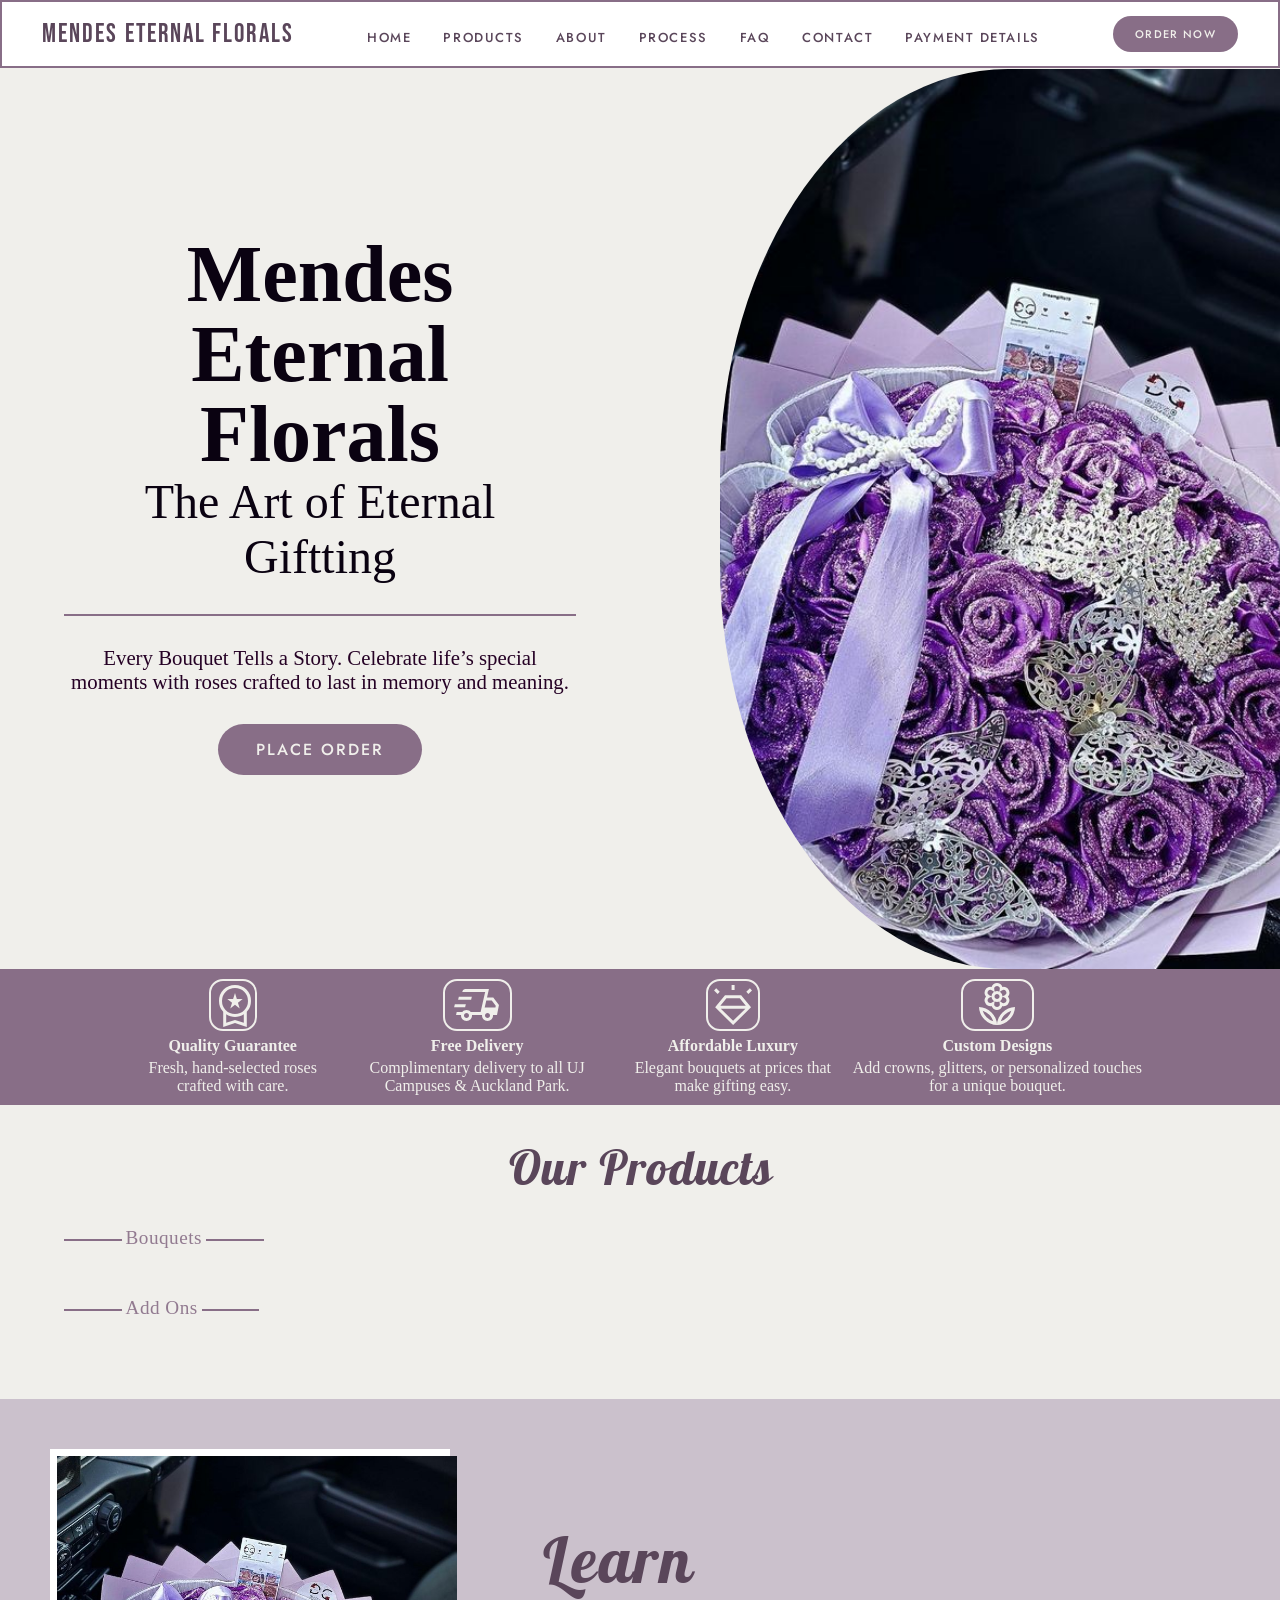
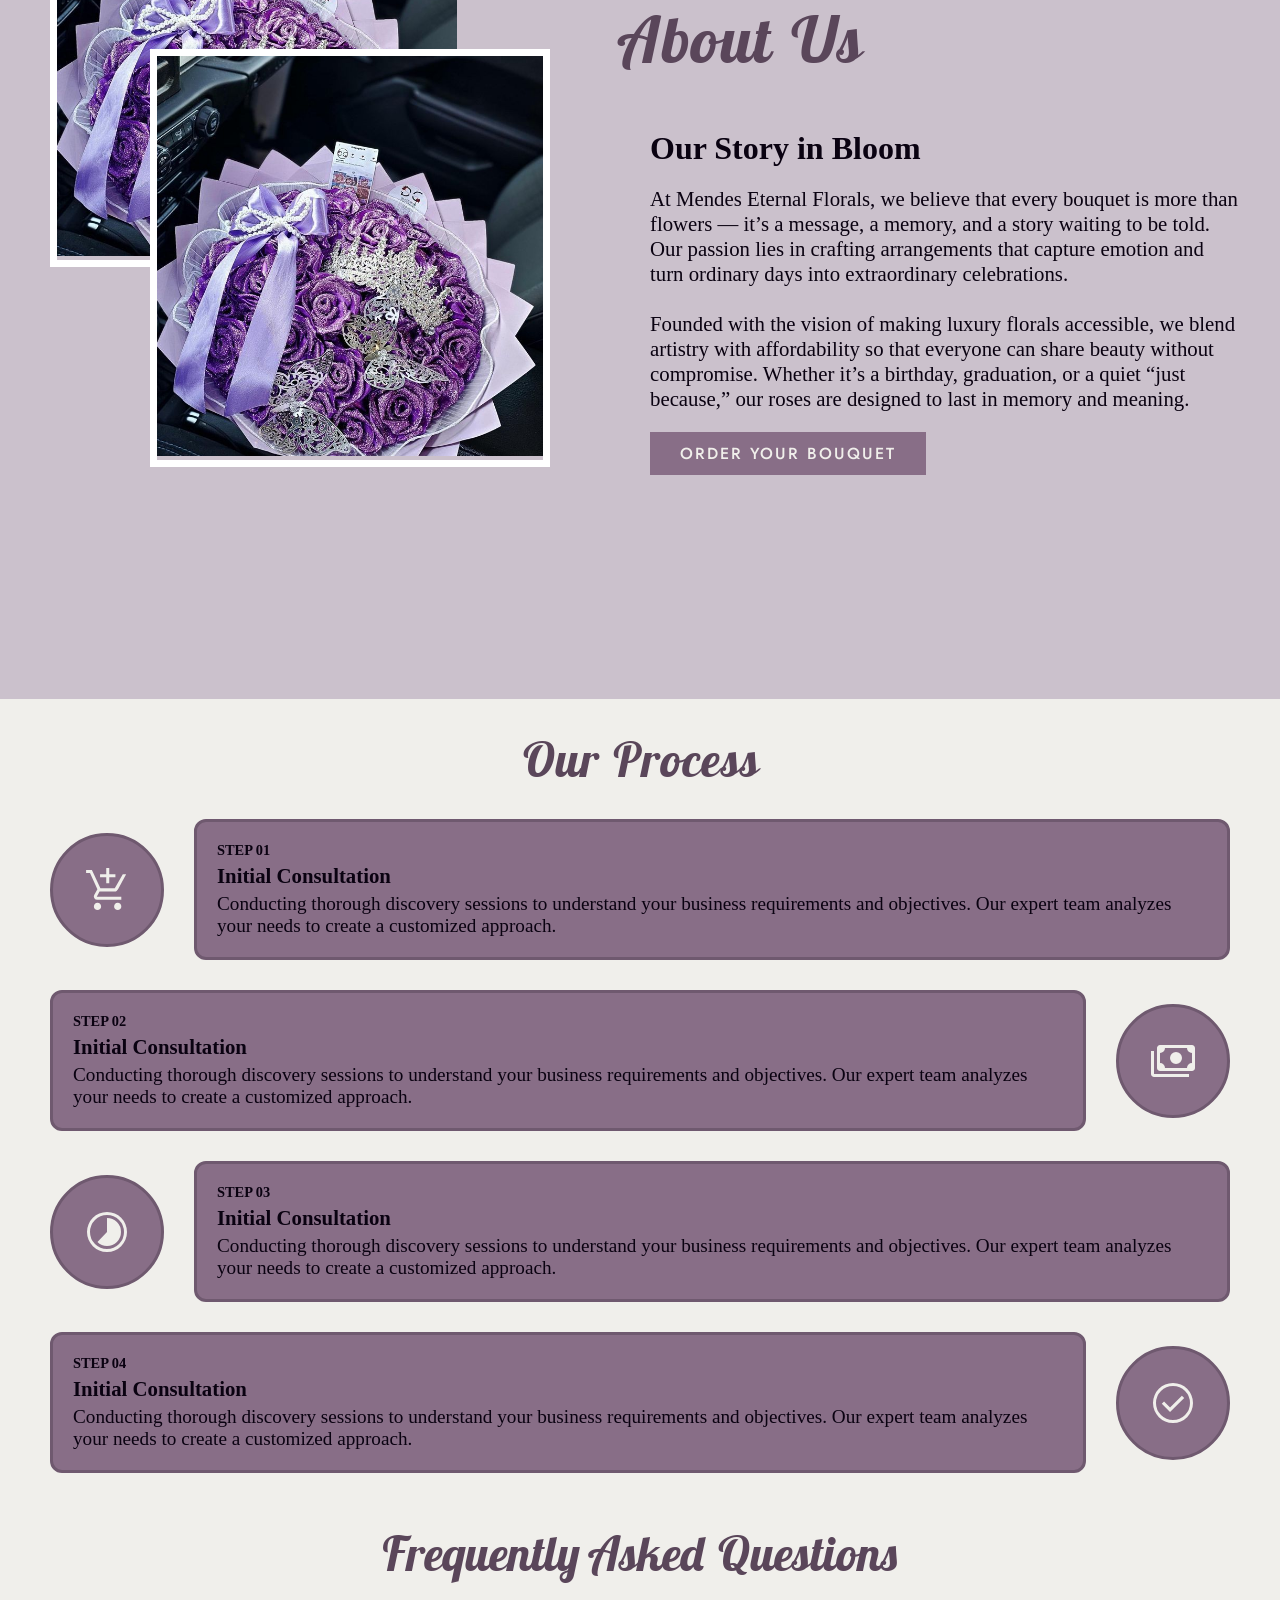
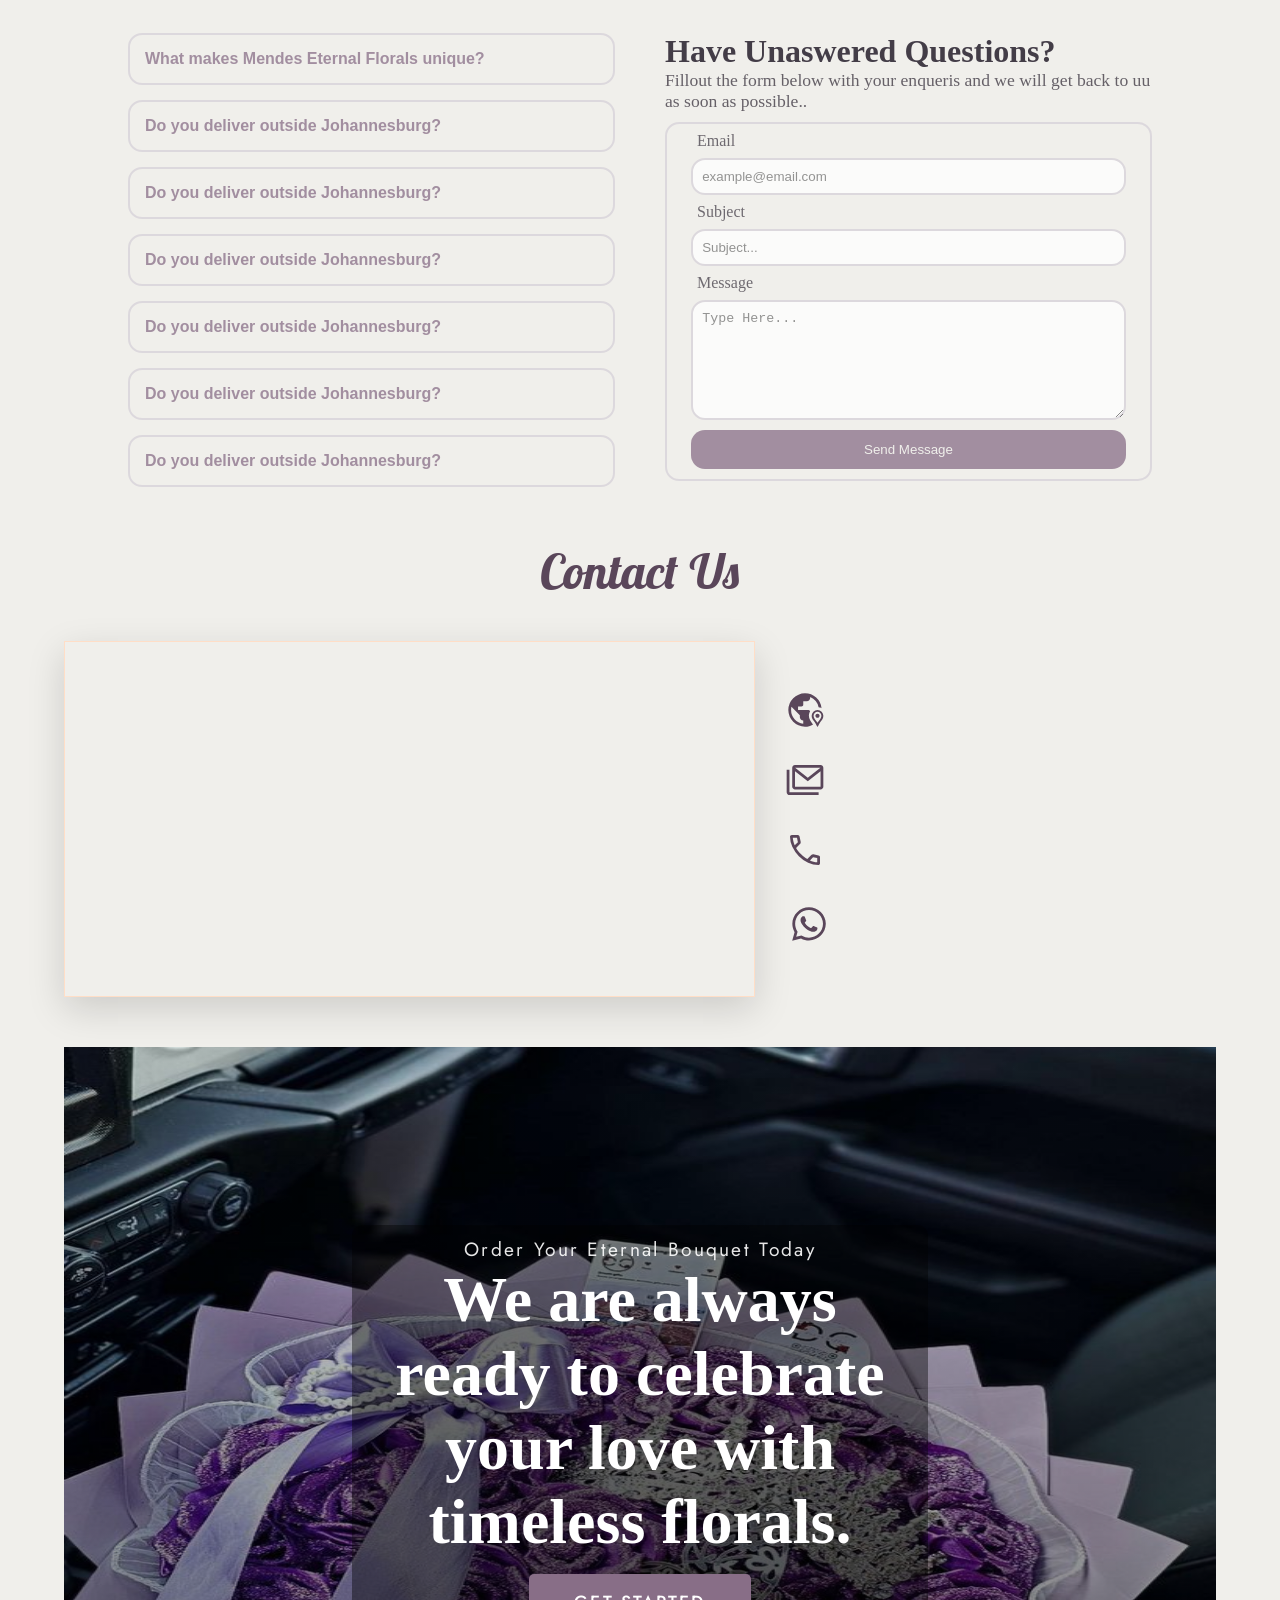
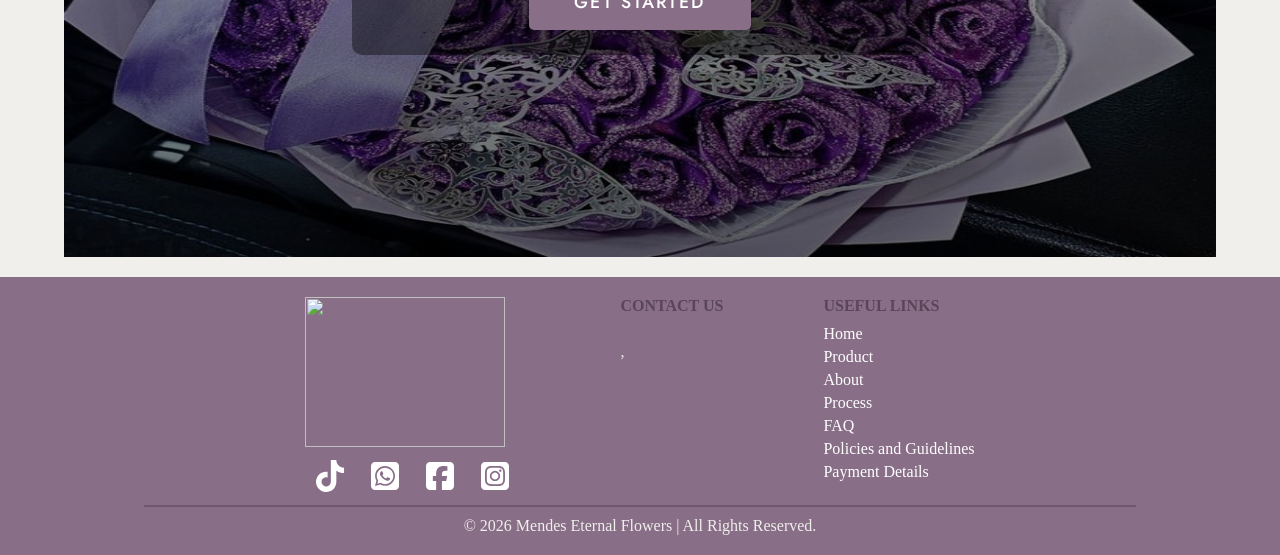
==== index.html @ 78c0d1a7 "init" ====
<!doctype html>
<html lang="en">
  <head>
    <meta charset="UTF-8" />
    <meta name="viewport" content="width=device-width, initial-scale=1.0" />
    <link rel="stylesheet" href="css/style.css" />
    <link
      rel="stylesheet"
      href="https://fonts.googleapis.com/css2?family=Material+Symbols+Outlined:opsz,wght,FILL,GRAD@24,400,0,0"
    />
    <link rel="preconnect" href="https://fonts.googleapis.com" />
    <link rel="preconnect" href="https://fonts.gstatic.com" crossorigin />
    <link
      href="https://fonts.googleapis.com/css2?family=Lobster+Two:ital,wght@0,400;0,700;1,400;1,700&display=swap"
      rel="stylesheet"
    />
    <link
      href="https://fonts.googleapis.com/css2?family=Bebas+Neue&family=Jost:wght@400;500&display=swap"
      rel="stylesheet"
    />

    <title>Mendes Eternal Florals</title>
  </head>
  <body>
    <!---------------------------- NAV section ----------------------------------->
    <nav>
      <a href="#" class="logo">Mendes Eternal Florals</a>

      <button class="hamburger" aria-label="Toggle menu">
        <span></span><span></span><span></span>
      </button>

      <ul class="nav-links">
        <li><a href="#">Home</a></li>
        <li><a href="#products">Products</a></li>
        <li><a href="#about">About</a></li>
        <li><a href="#process">Process</a></li>
        <li><a href="#faq">FAQ</a></li>
        <li><a href="#contact">Contact</a></li>
        <li><a href="#" class="payment-link">Payment Details</a></li>
      </ul>
      <a href="order.html" target="_blank" class="cta-btn">Order Now</a>
    </nav>

    <!---------------------------- HOME section ----------------------------------->
    <section class="home hidden" id="home">
      <div class="home-container">
        <div class="home-content hidden fade-left">
          <h1>
            Mendes
            <br />
            Eternal Florals
          </h1>
          <h2 class="hidden">The Art of Eternal Giftting</h2>
          <p>
            Every Bouquet Tells a Story. Celebrate life’s special moments with
            roses crafted to last in memory and meaning.
          </p>
          <button onclick="goToPage()">Place Order</button>
        </div>

        <div class="home-image fade-right">
          <img src="images/home.jpg" alt="" />
        </div>
      </div>
    </section>

    <!---------------------------- FEATURES section ----------------------------------->
    <section class="features" id="features">
      <div class="features-container">
        <div class="features-cards hidden zoom-in">
          <div class="features-card">
            <div class="features-card-icon">
              <svg
                xmlns="http://www.w3.org/2000/svg"
                viewBox="0 -960 960 960"
                fill="#f0efeb"
              >
                <path
                  d="m385-412 36-115-95-74h116l38-119 37 119h117l-95 74 35 115-94-71-95 71ZM244-40v-304q-45-47-64.5-103T160-560q0-136 92-228t228-92q136 0 228 92t92 228q0 57-19.5 113T716-344v304l-236-79-236 79Zm420.5-335.5Q740-451 740-560t-75.5-184.5Q589-820 480-820t-184.5 75.5Q220-669 220-560t75.5 184.5Q371-300 480-300t184.5-75.5ZM304-124l176-55 176 55v-171q-40 29-86 42t-90 13q-44 0-90-13t-86-42v171Zm176-86Z"
                />
              </svg>
            </div>
            <div class="features-card-content">
              <div class="title">Quality Guarantee</div>
              <p>Fresh, hand-selected roses crafted with care.</p>
            </div>
          </div>

          <div class="features-card">
            <div class="features-card-icon">
              <svg
                xmlns="http://www.w3.org/2000/svg"
                viewBox="0 -960 960 960"
                fill="#f0efeb"
              >
                <path
                  d="M188-196q-32-36-27-85H61l13-60h112q15-18 36.5-28.5T270-380q26 0 47.5 10.5T354-341h198l92-399H186l3-13q5-21 21-34t37-13h472l-39 170h125l114 152-39 197h-80q5 49-27.5 85T690-160q-50 0-82-36t-27-85H380q5 49-27.5 85T270-160q-50 0-82-36Zm446-234h215l6-33-80-107H666l-32 140Zm1-273 9-37-92 399 8-36 34-146 41-180ZM22-437l15-60h220l-15 60H22Zm80-146 15-60h260l-15 60H102Zm168 363q21 0 35.5-15t14.5-35q0-21-14.5-35.5T270-320q-20 0-35 14.5T220-270q0 20 15 35t35 15Zm420 0q21 0 35.5-15t14.5-35q0-21-14.5-35.5T690-320q-20 0-35 14.5T640-270q0 20 15 35t35 15Z"
                />
              </svg>
            </div>
            <div class="features-card-content">
              <div class="title">Free Delivery</div>
              <p>Complimentary delivery to all UJ Campuses & Auckland Park.</p>
            </div>
          </div>

          <div class="features-card">
            <div class="features-card-icon">
              <svg
                viewBox="0 -960 960 960"
                fill="#f0efeb"
                xmlns="http://www.w3.org/2000/svg"
                fill="#f0efeb"
              >
                <path
                  d="M482-80 123-433l197-240h323l198 240L482-80ZM173-701l-72-70 43-44 71 72-42 42Zm279-78v-101h60v101h-60Zm336 78-42-42 72-72 42 44-72 70ZM482-164l246-242H236l246 242ZM349-613 228-466h508L615-613H349Z"
                />
              </svg>
            </div>
            <div class="features-card-content">
              <div class="title">Affordable Luxury</div>
              <p>Elegant bouquets at prices that make gifting easy.</p>
            </div>
          </div>

          <div class="features-card">
            <div class="features-card-icon">
              <svg
                xmlns="http://www.w3.org/2000/svg"
                viewBox="0 -960 960 960"
                fill="#f0efeb"
              >
                <path
                  d="M480.5-600q20.5 0 35-15t14.5-35.5q0-20.5-14.37-35Q501.25-700 480-700q-20 0-35 14.37-15 14.38-15 35.63 0 20 15 35t35.5 15Zm-66.16 198.5Q385-423 371-458q-6 0-12.5.5t-12.5.5q-47.87 0-81.94-34.06Q230-525.13 230-573q0-20 8-39.5t23-37.5q-14-18-22-37.5t-8-39.06Q231-775 264.58-809T346-843q6 0 12.5.5t12.5.5q14-35 43.34-56.5Q443.68-920 480-920q36.32 0 65.66 21.5Q575-877 589-842q6 0 12.5-.5t12.5-.5q47.84 0 81.42 34.06Q729-774.87 729-727q0 20-7.5 39.5T699-650q14 18 22 37.5t8 39.06Q729-525 695.42-491T614-457q-6 0-12.5-.5T589-458q-14 35-43.34 56.5Q516.32-380 480-380q-36.32 0-65.66-21.5ZM480-80q0-70 30-135t80-115q50-50 115-80t135-30q0 70-30 135t-80 115q-50 50-115 80T480-80Zm75-75q80-26 133-79t79-133q-80 26-133 79.5T555-155Zm-75 75q0-70-30-135t-80-115q-50-50-115-80t-135-30q0 70 30 135t80 115q50 50 115 80t135 30Zm-75-75q-80-26-133-79t-79-133q80 26 133 79.5T405-155Zm150 0Zm-150 0Zm209.2-362q22.8 0 39.3-16.42 16.5-16.43 16.5-39.55 0-17.03-9-29.53T637-623l-47-23q-2 14-6 26.5t-10.04 23.62q-6.04 11.12-14.5 21T540-557l42.38 29.81Q589-522 596.8-519.5t17.4 2.5ZM590-654l47-23q15-8 23.5-21.24 8.5-13.24 8.5-28.89 0-22.87-15.89-39.37Q637.22-783 614-783q-9 0-16.67 2.5-7.66 2.5-15.33 7.5l-44 30q11 8 20 17.6 9 9.6 15 20.4 7 11 11 23.5t6 27.5Zm-159-94q14-6 26.5-9t22.5-3q10 0 22.5 3t26.5 9l7-62q2-21-16-35.5T480.5-860q-21.5 0-40 14.77Q422-830.45 424-810l7 62Zm49.5 308q21.5 0 39.5-14.5t16-35.5l-7-62q-14 6-26.5 9t-22.5 3q-10 0-22.5-3t-26.5-9l-7 62q-2 20.45 16.5 35.23Q459-440 480.5-440ZM370-654q2-15 6-27.5t10.04-23.35q6.04-10.86 14.5-20.5Q409-735 420-743l-42.38-29.81Q371-778 363.2-780.5t-17.4-2.5q-22.8 0-39.3 16.47-16.5 16.48-16.5 39.67 0 15.86 9 28.86t24 21l47 23Zm-24 136q9 0 16.5-2.5T378-528l44-29q-11-8-20-17.65-9-9.64-15-20.5-6-10.85-10.4-23.98-4.4-13.12-6.6-26.87l-47 23q-15 8-23.5 21.24-8.5 13.24-8.5 28.89Q292-550 307.34-534q15.34 16 38.66 16Zm228-78Zm-1-109Zm-93-55Zm0 220Zm-94-165Zm1 110Z"
                />
              </svg>
            </div>
            <div class="features-card-content">
              <div class="title">Custom Designs</div>

              <p>
                Add crowns, glitters, or personalized touches for a unique
                bouquet.
              </p>
            </div>
          </div>
        </div>
      </div>
    </section>

    <!---------------------------- PRODUCTS section ----------------------------------->
    <section class="products" id="products">
      <h2 class="lobster-two-bold-italic hidden">Our Products</h2>

      <!-- boutiques-->
      <div class="row-title hidden fade-left">
        <hr />
        <h2>Bouquets</h2>
        <hr />
      </div>
      <div id="productsContainer" class="container"></div>

      <!-- addons-->
      <div class="row-title hidden fade-right">
        <hr />
        <h2>Add Ons</h2>
        <hr />
      </div>
      <div id="addonsContainer" class="container"></div>
    </section>

    <!---------------------------- ABOUT section ----------------------------------->
    <section class="about" id="about">
      <div class="about-container">
        <h2 class="lobster-two-bold-italic">
          Learn
          <br />
          <span>About Us</span>
        </h2>
        <div class="about-images-container">
          <div class="about-image1 hidden fade-left">
            <img src="images/home.jpg" alt="" />
          </div>
          <div class="about-image2 hidden fade-right">
            <img src="images/home.jpg" alt="" />
          </div>
        </div>
        <div class="about-content-container hidden">
          <h3>Our Story in Bloom</h3>
          <p>
            At Mendes Eternal Florals, we believe that every bouquet is more
            than flowers — it’s a message, a memory, and a story waiting to be
            told. Our passion lies in crafting arrangements that capture emotion
            and turn ordinary days into extraordinary celebrations.
            <br />
            <br />
            Founded with the vision of making luxury florals accessible, we
            blend artistry with affordability so that everyone can share beauty
            without compromise. Whether it’s a birthday, graduation, or a quiet
            “just because,” our roses are designed to last in memory and
            meaning.
          </p>
          <button onclick="goToPage()">Order Your Bouquet</button>
        </div>
      </div>
    </section>

    <!---------------------------- PROCESS section ----------------------------------->
    <section class="process" id="process">
      <div class="process-container">
        <h2 class="lobster-two-bold-italic">Our Process</h2>
        <div class="process-cards">
          <div class="process-card odd hidden slide-left">
            <div class="process-icon">
              <svg
                xmlns="http://www.w3.org/2000/svg"
                height="48px"
                viewBox="0 -960 960 960"
                width="48px"
                fill="#F0EFEB"
              >
                <path
                  d="M465-613v-123H341v-60h124v-123h60v123h123v60H525v123h-60ZM239-101.21q-21-21.21-21-51T239.21-203q21.21-21 51-21T341-202.79q21 21.21 21 51T340.79-101q-21.21 21-51 21T239-101.21Zm404 0q-21-21.21-21-51T643.21-203q21.21-21 51-21T745-202.79q21 21.21 21 51T744.79-101q-21.21 21-51 21T643-101.21ZM62-820v-60h116l170 364h287.71L796-796h67L701-493q-11 19-28.56 30.5T634-451H331l-56 104h491v60H284q-37.66 0-57.33-30T224-378l64-118-148-324H62Z"
                />
              </svg>
            </div>
            <div class="process-content">
              <h3>STEP 01</h3>
              <h4>Initial Consultation</h4>
              <p>
                Conducting thorough discovery sessions to understand your
                business requirements and objectives. Our expert team analyzes
                your needs to create a customized approach.
              </p>
            </div>
          </div>

          <div class="process-card even hidden slide-right">
            <div class="process-icon">
              <svg
                xmlns="http://www.w3.org/2000/svg"
                height="48px"
                viewBox="0 -960 960 960"
                width="48px"
                fill="#F0EFEB"
              >
                <path
                  d="M540-420q-50 0-85-35t-35-85q0-50 35-85t85-35q50 0 85 35t35 85q0 50-35 85t-85 35ZM220-280q-24.75 0-42.37-17.63Q160-315.25 160-340v-400q0-24.75 17.63-42.38Q195.25-800 220-800h640q24.75 0 42.38 17.62Q920-764.75 920-740v400q0 24.75-17.62 42.37Q884.75-280 860-280H220Zm100-60h440q0-42 29-71t71-29v-200q-42 0-71-29t-29-71H320q0 42-29 71t-71 29v200q42 0 71 29t29 71Zm480 180H100q-24.75 0-42.37-17.63Q40-195.25 40-220v-460h60v460h700v60ZM220-340v-400 400Z"
                />
              </svg>
            </div>
            <div class="process-content">
              <h3>STEP 02</h3>
              <h4>Initial Consultation</h4>
              <p>
                Conducting thorough discovery sessions to understand your
                business requirements and objectives. Our expert team analyzes
                your needs to create a customized approach.
              </p>
            </div>
          </div>

          <div class="process-card odd hidden slide-left">
            <div class="process-icon">
              <svg
                xmlns="http://www.w3.org/2000/svg"
                height="48px"
                viewBox="0 -960 960 960"
                width="48px"
                fill="#F0EFEB"
              >
                <path
                  d="M480-200q117 0 198.5-81.5T760-480q0-117-81.5-198.5T480-760v280L289-280q37 39 87 59.5T480-200Zm0 120q-82 0-155-31.5t-127.5-86Q143-252 111.5-325T80-480q0-83 31.5-156t86-127Q252-817 325-848.5T480-880q83 0 156 31.5T763-763q54 54 85.5 127T880-480q0 82-31.5 155T763-197.5q-54 54.5-127 86T480-80Zm0-60q142 0 241-99.5T820-480q0-142-99-241t-241-99q-141 0-240.5 99T140-480q0 141 99.5 240.5T480-140Zm0-340Z"
                />
              </svg>
            </div>
            <div class="process-content">
              <h3>STEP 03</h3>
              <h4>Initial Consultation</h4>
              <p>
                Conducting thorough discovery sessions to understand your
                business requirements and objectives. Our expert team analyzes
                your needs to create a customized approach.
              </p>
            </div>
          </div>

          <div class="process-card even hidden slide-right">
            <div class="process-icon">
              <svg
                xmlns="http://www.w3.org/2000/svg"
                height="48px"
                viewBox="0 -960 960 960"
                width="48px"
                fill="#F0EFEB"
              >
                <path
                  d="m421-298 283-283-46-45-237 237-120-120-45 45 165 166Zm59 218q-82 0-155-31.5t-127.5-86Q143-252 111.5-325T80-480q0-83 31.5-156t86-127Q252-817 325-848.5T480-880q83 0 156 31.5T763-763q54 54 85.5 127T880-480q0 82-31.5 155T763-197.5q-54 54.5-127 86T480-80Zm0-60q142 0 241-99.5T820-480q0-142-99-241t-241-99q-141 0-240.5 99T140-480q0 141 99.5 240.5T480-140Zm0-340Z"
                />
              </svg>
            </div>
            <div class="process-content">
              <h3>STEP 04</h3>
              <h4>Initial Consultation</h4>
              <p>
                Conducting thorough discovery sessions to understand your
                business requirements and objectives. Our expert team analyzes
                your needs to create a customized approach.
              </p>
            </div>
          </div>
        </div>
      </div>
    </section>

    <!---------------------------- FAQ section ----------------------------------->
    <section class="faq" id="faq">
      <h2 class="lobster-two-bold-italic hidden">Frequently Asked Questions</h2>
      <div class="faq-container">
        <div class="faq-content">
          <div class="faq-item hidden slide-left">
            <button class="faq-question">
              What makes Mendes Eternal Florals unique?
            </button>
            <div class="faq-answer">
              <p>
                We specialize in customizable bouquets that blend elegance with
                affordability, making every arrangement personal.
              </p>
            </div>
          </div>

          <div class="faq-item hidden slide-right">
            <button class="faq-question">
              Do you deliver outside Johannesburg?
            </button>
            <div class="faq-answer">
              <p>
                Yes, we deliver across Gauteng and can arrange special orders
                for other regions.
              </p>
            </div>
          </div>

          <div class="faq-item hidden slide-left">
            <button class="faq-question">
              Do you deliver outside Johannesburg?
            </button>
            <div class="faq-answer">
              <p>
                Yes, we deliver across Gauteng and can arrange special orders
                for other regions.
              </p>
            </div>
          </div>

          <div class="faq-item hidden slide-right">
            <button class="faq-question">
              Do you deliver outside Johannesburg?
            </button>
            <div class="faq-answer">
              <p>
                Yes, we deliver across Gauteng and can arrange special orders
                for other regions.
              </p>
            </div>
          </div>

          <div class="faq-item hidden slide-left">
            <button class="faq-question">
              Do you deliver outside Johannesburg?
            </button>
            <div class="faq-answer">
              <p>
                Yes, we deliver across Gauteng and can arrange special orders
                for other regions.
              </p>
            </div>
          </div>

          <div class="faq-item hidden slide-right">
            <button class="faq-question">
              Do you deliver outside Johannesburg?
            </button>
            <div class="faq-answer">
              <p>
                Yes, we deliver across Gauteng and can arrange special orders
                for other regions.
              </p>
            </div>
          </div>

          <div class="faq-item hidden slide-left">
            <button class="faq-question">
              Do you deliver outside Johannesburg?
            </button>
            <div class="faq-answer">
              <p>
                Yes, we deliver across Gauteng and can arrange special orders
                for other regions.
              </p>
            </div>
          </div>
        </div>

        <div class="faq-form-container hidden">
          <div class="faq-form-content">
            <div class="text">
              <h3>Have Unaswered Questions?</h3>
              <p>
                Fillout the form below with your enqueris and we will get back
                to uu as soon as possible..
              </p>
            </div>
          </div>
          <div class="faq-form">
            <form action="https://formspree.io/f/xyklpqda" method="POST">
              <label for="email">Email</label>
              <input
                type="email"
                name="email"
                placeholder="example@email.com"
                required
              />

              <label for="subject">Subject</label>
              <input type="text" name="subject" placeholder="Subject..." />

              <label for="message">Message</label>
              <textarea
                name="message"
                placeholder="Type Here..."
                required
              ></textarea>

              <button type="submit">Send Message</button>
            </form>
          </div>
        </div>
      </div>
    </section>

    <!---------------------------- CONTACT US section ----------------------------------->
    <section class="contact" id="contact">
      <h2 class="lobster-two-bold-italic hidden">Contact Us</h2>
      <div class="contact-container">
        <div class="map hidden" id="mapFrame">
          <iframe
            src="https://www.google.com/maps/embed?pb=!1m18!1m12!1m3!1d14321.483530670093!2d27.995518337676234!3d-26.18461087613114!2m3!1f0!2f0!3f0!3m2!1i1024!2i768!4f13.1!3m3!1m2!1s0x1e950b8e4b5502e5%3A0x1dbd858f3dbde4c1!2sAuckland%20Park%2C%20Johannesburg%2C%202092!5e0!3m2!1sen!2sza!4v1775845194612!5m2!1sen!2sza"
            style="border: 0"
            allowfullscreen=""
            loading="lazy"
            referrerpolicy="no-referrer-when-downgrade"
            width="100%"
            height="350"
          >
          </iframe>
        </div>

        <div class="contact-info hidden">
          <div class="contact-info-item">
            <div class="contact-icon">
              <svg
                xmlns="http://www.w3.org/2000/svg"
                height="40px"
                viewBox="0 -960 960 960"
                width="40px"
                fill="#5A465A"
              >
                <path
                  d="M480-80q-83 0-156-31.5T197-197q-54-54-85.5-127T80-480q0-83 31.5-156T197-763q54-54 127-85.5T480-880q155.33 0 268.17 102.33Q861-675.33 877.33-524q-16-8.67-33.83-14.5t-36.83-8.17Q790.33-629 737.17-694q-53.17-65-132.5-97.33V-774q0 34.33-23.84 59.5-23.83 25.17-58.16 25.17H438v84.66q0 17-12.83 28.17-12.84 11.17-29.84 11.17h-82V-480h252q13.67 0 24.17 9.17 10.5 9.16 13.5 22.5Q588.67-424 581-397t-7.67 55q0 61 33.5 113.67 33.5 52.66 66.17 99-43.67 24-92 36.66Q532.67-80 480-80Zm-42-68v-80.67q-34.33 0-58.17-25.16Q356-279 356-313.33V-356L155.33-556.67q-4.33 19.34-6.5 38.34-2.16 19-2.16 38.33 0 127 82.83 222T438-148Zm333.67 65.33q-3.34-2.66-4.67-6.66-12.33-37-33.33-68.67t-45.34-62q-21-26-34.66-57Q640-308 640-342q0-58 41-99t99-41q58 0 99 41t41 99q0 34-13.83 64.83-13.84 30.84-34.5 57.17-23.67 30.33-45 62-21.34 31.67-33.67 68.67-1.33 4-4.67 6.66Q785-80 780-80t-8.33-2.67ZM780-173q12.67-19.67 26.33-37.83 13.67-18.17 28-36.5 16-21 27.5-44.5t11.5-50.17q0-39-27.16-66.17Q819-435.33 780-435.33t-66.17 27.16Q686.67-381 686.67-342q0 26.67 11.5 50.17t27.5 44.5q14.66 18.33 28.16 36.5Q767.33-192.67 780-173Zm-35.5-133.5Q730-321 730-342t14.5-35.5Q759-392 780-392t35.5 14.5Q830-363 830-342t-14.5 35.5Q801-292 780-292t-35.5-14.5Z"
                />
              </svg>
            </div>
            <div class="contact-text" id="contact-address"></div>
          </div>

          <div class="contact-info-item">
            <div class="contact-icon">
              <svg
                xmlns="http://www.w3.org/2000/svg"
                height="40px"
                viewBox="0 -960 960 960"
                width="40px"
                fill="#5A465A"
              >
                <path
                  d="M240-253.33q-27 0-46.83-20.17-19.84-20.17-19.84-46.5v-453.33q0-27 19.84-46.84Q213-840 240-840h613.33q27 0 46.84 19.83Q920-800.33 920-773.33V-320q0 26.33-19.83 46.5-19.84 20.17-46.84 20.17H240Zm306.67-196L240-691.67V-320h613.33v-371.67L546.67-449.33Zm0-85.34L850-773.33H243.33l303.34 238.66ZM106.67-120q-27 0-46.84-20.17Q40-160.33 40-186.67V-726h66.67v539.33h700V-120h-700Zm746.66-572.67v-80.66H240v80.66-80.66h613.33v80.66Z"
                />
              </svg>
            </div>
            <div class="contact-text" id="contact-email"></div>
          </div>

          <div class="contact-info-item">
            <div class="contact-icon">
              <svg
                xmlns="http://www.w3.org/2000/svg"
                height="40px"
                viewBox="0 -960 960 960"
                width="40px"
                fill="#5A465A"
              >
                <path
                  d="M796-120q-119 0-240-55.5T333-333Q231-435 175.5-556T120-796q0-18.86 12.57-31.43T164-840h147.33q14 0 24.34 9.83Q346-820.33 349.33-806l26.62 130.43q2.05 14.9-.62 26.24-2.66 11.33-10.82 19.48L265.67-530q24 41.67 52.5 78.5T381-381.33q35 35.66 73.67 65.5Q493.33-286 536-262.67l94.67-96.66q9.66-10.34 23.26-14.5 13.61-4.17 26.74-2.17L806-349.33q14.67 4 24.33 15.53Q840-322.27 840-308v144q0 18.86-12.57 31.43T796-120ZM233-592l76-76.67-21-104.66H187q3 41.66 13.67 86Q211.33-643 233-592Zm365.33 361.33q40.34 18.34 85.84 29.67 45.5 11.33 89.16 13.67V-288l-100-20.33-75 77.66ZM233-592Zm365.33 361.33Z"
                />
              </svg>
            </div>
            <div class="contact-text" id="contact-phone1"></div>
          </div>

          <div class="contact-info-item">
            <div class="contact-icon">
              <svg
                xmlns="http://www.w3.org/2000/svg"
                height="48"
                width="48"
                viewBox="0 0 640 640"
              >
                <!--!Font Awesome Free v7.2.0 by @fontawesome - https://fontawesome.com License - https://fontawesome.com/license/free Copyright 2026 Fonticons, Inc.-->
                <path
                  fill="rgb(90, 70, 90)"
                  d="M476.9 161.1C435 119.1 379.2 96 319.9 96C197.5 96 97.9 195.6 97.9 318C97.9 357.1 108.1 395.3 127.5 429L96 544L213.7 513.1C246.1 530.8 282.6 540.1 319.8 540.1L319.9 540.1C442.2 540.1 544 440.5 544 318.1C544 258.8 518.8 203.1 476.9 161.1zM319.9 502.7C286.7 502.7 254.2 493.8 225.9 477L219.2 473L149.4 491.3L168 423.2L163.6 416.2C145.1 386.8 135.4 352.9 135.4 318C135.4 216.3 218.2 133.5 320 133.5C369.3 133.5 415.6 152.7 450.4 187.6C485.2 222.5 506.6 268.8 506.5 318.1C506.5 419.9 421.6 502.7 319.9 502.7zM421.1 364.5C415.6 361.7 388.3 348.3 383.2 346.5C378.1 344.6 374.4 343.7 370.7 349.3C367 354.9 356.4 367.3 353.1 371.1C349.9 374.8 346.6 375.3 341.1 372.5C308.5 356.2 287.1 343.4 265.6 306.5C259.9 296.7 271.3 297.4 281.9 276.2C283.7 272.5 282.8 269.3 281.4 266.5C280 263.7 268.9 236.4 264.3 225.3C259.8 214.5 255.2 216 251.8 215.8C248.6 215.6 244.9 215.6 241.2 215.6C237.5 215.6 231.5 217 226.4 222.5C221.3 228.1 207 241.5 207 268.8C207 296.1 226.9 322.5 229.6 326.2C232.4 329.9 268.7 385.9 324.4 410C359.6 425.2 373.4 426.5 391 423.9C401.7 422.3 423.8 410.5 428.4 397.5C433 384.5 433 373.4 431.6 371.1C430.3 368.6 426.6 367.2 421.1 364.5z"
                />
              </svg>
            </div>
            <div class="contact-text" id="contact-phone2"></div>
          </div>
        </div>
      </div>
    </section>

    <div class="contact-image-container hidden">
      <img src="images/home.jpg" alt="" />
      <div class="overlay-text">
        <p>Order Your Eternal Bouquet Today</p>
        <h2>
          We are always ready to celebrate your love with timeless florals.
        </h2>
        <button onclick="goToPage()">Get Started</button>
      </div>
    </div>

    <!---------------------------- FOOTER section ----------------------------------->
    <footer>
      <div class="footer-container">
        <div class="footer-col1">
          <div class="footer-logo">
            <img src="images/logo2.jpg" alt="" />
          </div>

          <div class="footer-icons">
            <a
              class="footer-icon"
              id="tiktok"
              href="#"
              target="_blank"
              rel="noopener noreferrer"
            >
              <svg
                xmlns="http://www.w3.org/2000/svg"
                height="12"
                width="12"
                viewBox="0 0 640 640"
              >
                <!--!Font Awesome Free v7.2.0 by @fontawesome - https://fontawesome.com License - https://fontawesome.com/license/free Copyright 2026 Fonticons, Inc.-->
                <path
                  fill="rgb(255, 255, 255)"
                  d="M544.5 273.9C500.5 274 457.5 260.3 421.7 234.7L421.7 413.4C421.7 446.5 411.6 478.8 392.7 506C373.8 533.2 347.1 554 316.1 565.6C285.1 577.2 251.3 579.1 219.2 570.9C187.1 562.7 158.3 545 136.5 520.1C114.7 495.2 101.2 464.1 97.5 431.2C93.8 398.3 100.4 365.1 116.1 336C131.8 306.9 156.1 283.3 185.7 268.3C215.3 253.3 248.6 247.8 281.4 252.3L281.4 342.2C266.4 337.5 250.3 337.6 235.4 342.6C220.5 347.6 207.5 357.2 198.4 369.9C189.3 382.6 184.4 398 184.5 413.8C184.6 429.6 189.7 444.8 199 457.5C208.3 470.2 221.4 479.6 236.4 484.4C251.4 489.2 267.5 489.2 282.4 484.3C297.3 479.4 310.4 469.9 319.6 457.2C328.8 444.5 333.8 429.1 333.8 413.4L333.8 64L421.8 64C421.7 71.4 422.4 78.9 423.7 86.2C426.8 102.5 433.1 118.1 442.4 131.9C451.7 145.7 463.7 157.5 477.6 166.5C497.5 179.6 520.8 186.6 544.6 186.6L544.6 274z"
                />
              </svg>
            </a>

            <a
              class="footer-icon"
              id="whatsapp"
              href="#"
              target="_blank"
              rel="noopener noreferrer"
            >
              <svg xmlns="http://www.w3.org/2000/svg" viewBox="0 0 640 640">
                <!--!Font Awesome Free v7.2.0 by @fontawesome - https://fontawesome.com License - https://fontawesome.com/license/free Copyright 2026 Fonticons, Inc.-->
                <path
                  fill="rgb(255, 255, 255)"
                  d="M188.1 318.6C188.1 343.5 195.1 367.8 208.3 388.7L211.4 393.7L198.1 442.3L248 429.2L252.8 432.1C273 444.1 296.2 450.5 319.9 450.5L320 450.5C392.6 450.5 453.3 391.4 453.3 318.7C453.3 283.5 438.1 250.4 413.2 225.5C388.2 200.5 355.2 186.8 320 186.8C247.3 186.8 188.2 245.9 188.1 318.6zM370.8 394C358.2 395.9 348.4 394.9 323.3 384.1C286.5 368.2 261.5 332.6 256.4 325.4C256 324.8 255.7 324.5 255.6 324.3C253.6 321.7 239.4 302.8 239.4 283.3C239.4 264.9 248.4 255.4 252.6 251C252.9 250.7 253.1 250.5 253.3 250.2C256.9 246.2 261.2 245.2 263.9 245.2C266.5 245.2 269.2 245.2 271.5 245.3L272.3 245.3C274.6 245.3 277.5 245.3 280.4 252.1C281.6 255 283.4 259.4 285.3 263.9C288.6 271.9 292 280.2 292.6 281.5C293.6 283.5 294.3 285.8 292.9 288.4C289.5 295.2 286 298.8 283.6 301.4C280.5 304.6 279.1 306.1 281.3 310C296.6 336.3 311.9 345.4 335.2 357.1C339.2 359.1 341.5 358.8 343.8 356.1C346.1 353.5 353.7 344.5 356.3 340.6C358.9 336.6 361.6 337.3 365.2 338.6C368.8 339.9 388.3 349.5 392.3 351.5C393.1 351.9 393.8 352.2 394.4 352.5C397.2 353.9 399.1 354.8 399.9 356.1C400.8 358 400.8 366 397.5 375.2C394.2 384.5 378.4 392.9 370.8 394zM544 160C544 124.7 515.3 96 480 96L160 96C124.7 96 96 124.7 96 160L96 480C96 515.3 124.7 544 160 544L480 544C515.3 544 544 515.3 544 480L544 160zM244.1 457.9L160 480L182.5 397.8C168.6 373.8 161.3 346.5 161.3 318.5C161.4 231.1 232.5 160 319.9 160C362.3 160 402.1 176.5 432.1 206.5C462 236.5 480 276.3 480 318.7C480 406.1 407.3 477.2 319.9 477.2C293.3 477.2 267.2 470.5 244.1 457.9z"
                />
              </svg>
            </a>

            <a
              class="footer-icon"
              id="facebook"
              href="#"
              target="_blank"
              rel="noopener noreferrer"
            >
              <svg xmlns="http://www.w3.org/2000/svg" viewBox="0 0 640 640">
                <!--!Font Awesome Free v7.2.0 by @fontawesome - https://fontawesome.com License - https://fontawesome.com/license/free Copyright 2026 Fonticons, Inc.-->
                <path
                  fill="rgb(255, 255, 255)"
                  d="M160 96C124.7 96 96 124.7 96 160L96 480C96 515.3 124.7 544 160 544L258.2 544L258.2 398.2L205.4 398.2L205.4 320L258.2 320L258.2 286.3C258.2 199.2 297.6 158.8 383.2 158.8C399.4 158.8 427.4 162 438.9 165.2L438.9 236C432.9 235.4 422.4 235 409.3 235C367.3 235 351.1 250.9 351.1 292.2L351.1 320L434.7 320L420.3 398.2L351 398.2L351 544L480 544C515.3 544 544 515.3 544 480L544 160C544 124.7 515.3 96 480 96L160 96z"
                />
              </svg>
            </a>

            <a
              class="footer-icon"
              id="instagram"
              href="#"
              target="_blank"
              rel="noopener noreferrer"
            >
              <svg xmlns="http://www.w3.org/2000/svg" viewBox="0 0 640 640">
                <!--!Font Awesome Free v7.2.0 by @fontawesome - https://fontawesome.com License - https://fontawesome.com/license/free Copyright 2026 Fonticons, Inc.-->
                <path
                  fill="rgb(255, 255, 255)"
                  d="M290.4 275.7C274 286 264.5 304.5 265.5 323.8C266.6 343.2 278.2 360.4 295.6 368.9C313.1 377.3 333.8 375.5 349.6 364.3C366 354 375.5 335.5 374.5 316.2C373.4 296.8 361.8 279.6 344.4 271.1C326.9 262.7 306.2 264.5 290.4 275.7zM432.7 207.3C427.5 202.1 421.2 198 414.3 195.3C396.2 188.2 356.7 188.5 331.2 188.8C327.1 188.8 323.3 188.9 320 188.9C316.7 188.9 312.8 188.9 308.6 188.8C283.1 188.5 243.8 188.1 225.7 195.3C218.8 198 212.6 202.1 207.3 207.3C202 212.5 198 218.8 195.3 225.7C188.2 243.8 188.6 283.4 188.8 308.9C188.8 313 188.9 316.8 188.9 320C188.9 323.2 188.9 327 188.8 331.1C188.6 356.6 188.2 396.2 195.3 414.3C198 421.2 202.1 427.4 207.3 432.7C212.5 438 218.8 442 225.7 444.7C243.8 451.8 283.3 451.5 308.8 451.2C312.9 451.2 316.7 451.1 320 451.1C323.3 451.1 327.2 451.1 331.4 451.2C356.9 451.5 396.2 451.9 414.3 444.7C421.2 442 427.4 437.9 432.7 432.7C438 427.5 442 421.2 444.7 414.3C451.9 396.3 451.5 356.9 451.2 331.3C451.2 327.1 451.1 323.2 451.1 319.9C451.1 316.6 451.1 312.8 451.2 308.5C451.5 283 451.9 243.6 444.7 225.5C442 218.6 437.9 212.4 432.7 207.1L432.7 207.3zM365.6 251.8C383.7 263.9 396.2 282.7 400.5 304C404.8 325.3 400.3 347.5 388.2 365.6C382.2 374.6 374.5 382.2 365.6 388.2C356.7 394.2 346.6 398.3 336 400.4C314.7 404.6 292.5 400.2 274.4 388.1C256.3 376 243.8 357.2 239.5 335.9C235.2 314.6 239.7 292.4 251.7 274.3C263.7 256.2 282.6 243.7 303.9 239.4C325.2 235.1 347.4 239.6 365.5 251.6L365.6 251.6zM394.8 250.5C391.7 248.4 389.2 245.4 387.7 241.9C386.2 238.4 385.9 234.6 386.6 230.8C387.3 227 389.2 223.7 391.8 221C394.4 218.3 397.9 216.5 401.6 215.8C405.3 215.1 409.2 215.4 412.7 216.9C416.2 218.4 419.2 220.8 421.3 223.9C423.4 227 424.5 230.7 424.5 234.5C424.5 237 424 239.5 423.1 241.8C422.2 244.1 420.7 246.2 419 248C417.3 249.8 415.1 251.2 412.8 252.2C410.5 253.2 408 253.7 405.5 253.7C401.7 253.7 398 252.6 394.9 250.5L394.8 250.5zM544 160C544 124.7 515.3 96 480 96L160 96C124.7 96 96 124.7 96 160L96 480C96 515.3 124.7 544 160 544L480 544C515.3 544 544 515.3 544 480L544 160zM453 453C434.3 471.7 411.6 477.6 386 478.9C359.6 480.4 280.4 480.4 254 478.9C228.4 477.6 205.7 471.7 187 453C168.3 434.3 162.4 411.6 161.2 386C159.7 359.6 159.7 280.4 161.2 254C162.5 228.4 168.3 205.7 187 187C205.7 168.3 228.5 162.4 254 161.2C280.4 159.7 359.6 159.7 386 161.2C411.6 162.5 434.3 168.3 453 187C471.7 205.7 477.6 228.4 478.8 254C480.3 280.3 480.3 359.4 478.8 385.9C477.5 411.5 471.7 434.2 453 452.9L453 453z"
                />
              </svg>
            </a>
          </div>
        </div>

        <div class="footer-contact">
          <strong>CONTACT US</strong>
          <p id="footer-email"></p>
          <p id="footer-address">
            <br />
            <span id="footer-province"></span>,
            <span id="footer-postal-code"></span>
          </p>
          <p id="footer-phone1"></p>
          <p id="footer-phone2"></p>
        </div>

        <div class="footer-links">
          <strong>USEFUL LINKS</strong>
          <ul>
            <li>
              <a href="#">Home</a>
            </li>
            <li>
              <a href="#products">Product</a>
            </li>
            <li>
              <a href="#about">About</a>
            </li>
            <li>
              <a href="#process">Process</a>
            </li>
            <li>
              <a href="#faq">FAQ</a>
            </li>
            <li>
              <a href="docs/payment-details.pdf" target="_blank">
                Policies and Guidelines
              </a>
            </li>
            <li>
              <a href="#" class="payment-link">Payment Details</a>
            </li>
          </ul>
        </div>
      </div>
      <hr />
      <div class="footer-credits">
        © 2026 Mendes Eternal Flowers | All Rights Reserved.
      </div>
    </footer>

    <!---------------------------- PAYMENT MODAL ----------------------------------->
    <div id="paymentModal" class="modal">
      <div class="modal-content">
        <span class="close-btn" id="closePayment">&times;</span>

        <h2>Payment Details</h2>

        <div class="payment-box">
          <!-- DYNAMIC PAYMENT METHODS -->
          <div id="paymentMethodsContainer"></div>

          <p><strong>Reference:</strong> Your Name</p>
        </div>
      </div>
    </div>

    <script>
      // ******************* FAQ ************************************
      const questions = document.querySelectorAll(".faq-question");

      questions.forEach((q) => {
        q.addEventListener("click", () => {
          const answer = q.nextElementSibling;
          answer.style.display =
            answer.style.display === "block" ? "none" : "block";
        });
      });

      // ******************* PAYMENT MODAL ************************************

      const paymentLinks = document.querySelectorAll(".payment-link");
      const modal = document.getElementById("paymentModal");
      const closeBtn = document.getElementById("closePayment");

      // open modal from ANY payment link
      paymentLinks.forEach((link) => {
        link.addEventListener("click", (e) => {
          e.preventDefault();
          modal.style.display = "block";
        });
      });

      // close modal
      closeBtn.addEventListener("click", () => {
        modal.style.display = "none";
      });

      // close when clicking outside
      window.addEventListener("click", (e) => {
        if (e.target === modal) {
          modal.style.display = "none";
        }
      });

      function goToPage() {
        window.open("order.html", "_blank");
      }

      function observeElements() {
        const elements = document.querySelectorAll(".hidden");

        elements.forEach((el) => {
          observer.observe(el);
        });
      }

      document.addEventListener("DOMContentLoaded", () => {
        const observer = new IntersectionObserver((entries) => {
          entries.forEach((entry) => {
            if (entry.isIntersecting) {
              entry.target.classList.add("show");
            }
          });

          observeElements();
        });

        const hiddenElements = document.querySelectorAll(".hidden");
        hiddenElements.forEach((el) => observer.observe(el));
      });

      const hamburger = document.querySelector(".hamburger");
      const navLinks = document.querySelector(".nav-links");
      hamburger?.addEventListener("click", () =>
        navLinks.classList.toggle("open"),
      );

      document.addEventListener("DOMContentLoaded", () => {
        // Only run on mobile widths
        if (window.innerWidth <= 480) {
          const homeImage = document.querySelector(".home-image");
          const homeImageImg = document.querySelector(".home-image img");

          if (homeImage) {
            homeImage.style.transform = "none";
            homeImage.style.width = "100%";
            homeImage.style.maxWidth = "100vw";
            homeImage.style.margin = "0";
            homeImage.style.padding = "0";
          }

          if (homeImageImg) {
            homeImageImg.style.transform = "none";
            homeImageImg.style.width = "100%";
            homeImageImg.style.maxWidth = "100vw";
            homeImageImg.style.height = "auto";
            homeImageImg.style.display = "block";
            homeImageImg.style.margin = "0";
            homeImageImg.style.padding = "0";
          }
        }
      });
    </script>

    <script type="module">
      import { db } from "./firebase.js";
      import {
        collection,
        getDocs,
        query,
        orderBy,
      } from "https://www.gstatic.com/firebasejs/10.12.0/firebase-firestore.js";
      import {
        doc,
        getDoc,
      } from "https://www.gstatic.com/firebasejs/10.12.0/firebase-firestore.js";

      // *********************************boutiques ********************************
      const productsContainer = document.getElementById("productsContainer");

      const colRef = collection(db, "products");

      async function loadProducts() {
        productsContainer.innerHTML = "";

        const q = query(colRef, orderBy("createdAt", "asc"));
        const snapshot = await getDocs(q);
        snapshot.forEach((docItem) => {
          const p = docItem.data();

          productsContainer.innerHTML += `
    <div class="card ">
      <div class="card-inner" style="--clr: #f0efeb">
        <div class="box">
          <div class="imgBox">
            <img src="${p.image}" alt="${p.name}" />
          </div>
          <div class="icon">
            <a href="order.html"  target="_blank" class="iconBox">
              <span class="material-symbols-outlined">arrow_outward</span>
            </a>
          </div>
        </div>
      </div>
      <div class="content">
        <h3>${p.name}</h3>
        <p>${p.description || ""}</p>
        <ul>
          <li style="--clr-tag: #d3b19a" class="branding">R${p.price}</li>
        </ul>
      </div>
    </div>
  `;
        });
      }

      loadProducts();

      // ***************************add ons *****************************
      const addonsContainer = document.getElementById("addonsContainer");
      const addonsRef = collection(db, "addons");

      async function loadAddons() {
        addonsContainer.innerHTML = "";

        const q = query(addonsRef, orderBy("createdAt", "asc"));
        const snapshot = await getDocs(q);
        snapshot.forEach((docItem) => {
          const a = docItem.data();

          addonsContainer.innerHTML += `
      <div class="card">
        <div class="card-inner" style="--clr: #f0efeb">
          <div class="box">
            <div class="imgBox">
              <img src="${a.image}" alt="${a.name}" />
            </div>
            <div class="icon">
              <a href="#"  target="_blank" class="iconBox">
                <span class="material-symbols-outlined">arrow_outward</span>
              </a>
            </div>
          </div>
        </div>
        <div class="content">
          <h3>${a.name}</h3>
          <p>${a.description || ""}</p>
          <ul>
            <li style="--clr-tag: #d3b19a" class="branding">R${a.price}</li>
          </ul>
        </div>
      </div>
    `;
        });
      }

      loadAddons();

      // **********************footer **********************
      const contactDocRef = doc(db, "footer", "main");

      const mapFrame = document.querySelector(".map iframe");

      function updateMap(address) {
        const mapFrame = document.querySelector(".map iframe");

        const formatted = address.replace(/ /g, "+");
        const newSrc = `https://www.google.com/maps?q=${formatted}&output=embed`;

        mapFrame.src = ""; // force reset
        setTimeout(() => {
          mapFrame.src = newSrc;
        }, 50);
      }

      async function loadContactsUI() {
        const snap = await getDoc(contactDocRef);

        if (!snap.exists()) return;

        const data = snap.data();

        updateMap(data.address);

        // ================= CONTACT SECTION =================
        document.getElementById("footer-email").innerText = data.email;
        document.getElementById("footer-phone1").innerText = data.phone1;
        document.getElementById("footer-phone2").innerText = data.phone2;
        document.getElementById("footer-address").innerHTML = `
                ${data.address}<br>
                <span>${data.province}</span>,
                <span>${data.postalCode}</span>
              `;

        document.getElementById("contact-email").innerText = data.email;
        document.getElementById("contact-phone1").innerText = data.phone1;
        document.getElementById("contact-phone2").innerText = data.phone2;
        document.getElementById("contact-address").innerText = data.address;

        // ================= SOCIAL LINKS =================
        const tiktok = document.getElementById("tiktok");
        const whatsapp = document.getElementById("whatsapp");
        const facebook = document.getElementById("facebook");
        const instagram = document.getElementById("instagram");

        if (data.tiktok) {
          tiktok.href = data.tiktok;
        }

        if (data.whatsapp) {
          whatsapp.href = data.whatsapp;
        }

        if (data.facebook) {
          facebook.href = data.facebook;
        }

        if (data.instagram) {
          instagram.href = data.instagram;
        }

        console.log("FOOTER DATA:", data);
      }

      loadContactsUI();

      // *******************payment modal *************************
      async function loadPaymentMethods() {
        const container = document.getElementById("paymentMethodsContainer");

        if (!container) {
          console.warn("Payment container not found");
          return;
        }

        const snap = await getDocs(collection(db, "paymentMethods"));

        if (snap.empty) {
          container.innerHTML = "<p>No payment methods available.</p>";
          return;
        }

        container.innerHTML = snap.docs
          .map((doc) => {
            const p = doc.data();

            return `
        <p>
          <strong>${p.name}</strong>: 
          <span>${p.value}</span>
        </p>
      `;
          })
          .join("");
      }
      loadPaymentMethods();
    </script>
  </body>
</html>
---- css/style.css ----
@import url("https://fonts.googleapis.com/css2?family=Lato:wght@400;700&display=swap");

html {
  scroll-behavior: smooth;
}

*,
*::before,
*::after {
  box-sizing: border-box;
  margin: 0;
  padding: 0;
}

body {
  background-color: #f0efeb;
  color: #0a0211;
  padding-top: 69px;
}

section {
  scroll-margin-top: 68px;
}

/******************************** NAV section ****************************************/

nav {
  background: #fff;
  border: 2px solid #886e87;
  padding: 0 40px;
  height: 68px;
  display: flex;
  align-items: center;
  justify-content: space-between;
  font-family: "Jost", sans-serif;
  position: fixed;
  top: 0;
  left: 0;
  right: 0;
  z-index: 1000;
}

.logo {
  font-family: "Bebas Neue", sans-serif;
  font-size: 26px;
  letter-spacing: 0.08em;
  color: #5a465a;
  text-decoration: none;
  flex-shrink: 0;
}

.nav-links {
  display: flex;
  align-items: center;
  gap: 32px;
  list-style: none;
}

.nav-links a {
  font-family: "Jost", sans-serif;
  font-size: 13px;
  font-weight: 500;
  letter-spacing: 0.12em;
  text-transform: uppercase;
  color: #5a465a;
  text-decoration: none;
  position: relative;
  transition: color 0.2s ease;
}

.nav-links a::after {
  content: "";
  position: absolute;
  bottom: -3px;
  left: 0;
  width: 0;
  height: 1px;
  background: #886e87;
  transition: width 0.25s ease;
}

.nav-links a:hover {
  color: #886e87;
}

.nav-links a:hover::after {
  width: 100%;
}

.cta-btn {
  font-family: "Jost", sans-serif;
  font-size: 11px;
  font-weight: 500;
  letter-spacing: 0.12em;
  text-transform: uppercase;
  color: #f0efeb;
  background: #886e87;
  border: none;
  border-radius: 50px;
  padding: 10px 22px;
  cursor: pointer;
  text-decoration: none;
  transition:
    background 0.2s ease,
    color 0.2s ease;
  white-space: nowrap;
  flex-shrink: 0;
}

.cta-btn:hover {
  background: #f0efeb;
  color: #886e87;
  border: 2px solid #886e87;
}

/******************************** HOME section ****************************************/

.home h1 {
  font-size: 5rem;
  margin-bottom: 0;
  text-align: center;
  line-height: 1;
}

.home h2 {
  margin-top: 0;
  font-size: 3rem;
  font-weight: 500;
  text-align: center;
  margin-bottom: 0;
  padding-bottom: 30px;
  border-bottom: #886e87 solid 2px;
}

.home p {
  text-align: center;
  margin-top: 30px;
  font-size: 1.3rem;
  color: #250125;
}

.home button {
  padding: 14px 24px;
  width: 40%;
  font-size: 1rem;
  display: block;
  margin: 30px auto;
  font-family: "Jost", sans-serif;
  font-weight: 500;
  letter-spacing: 0.12em;
  text-transform: uppercase;
  color: #f0efeb;
  background: #886e87;
  border: none;
  border-radius: 50px;
  cursor: pointer;
  text-decoration: none;
  transition:
    background 0.2s ease,
    color 0.2s ease;
  white-space: nowrap;
  flex-shrink: 0;
}

.home button:hover {
  background: #f0efeb;
  color: #886e87;
  border: 2px solid #886e87;
}

.home {
  height: 100vh;
}

.home-container {
  display: flex;
  height: 100%;
}

.home-content {
  width: 50%;
  display: flex;
  flex-direction: column;
  justify-content: center;
  padding: 4rem;
  background-color: #f0efeb;
}

.home-image {
  width: 50%;
  height: 100%;
  overflow: hidden;
  border-top-left-radius: 45%;
  border-bottom-left-radius: 45%;
  background-color: #f0efeb;
  align-self: stretch;
}

.home-image img {
  width: 100%;
  height: 100%;
  object-fit: cover;
  background-color: #f0efeb;
}

/******************************** FEATURES section ****************************************/

.features {
  background-color: #886e87;
  color: #f0efeb;
  padding: 10px;
}

.features-container {
  display: flex;
  justify-content: center;
  align-items: center;
  text-align: center;
}

.features-cards {
  width: 80%;
  display: flex;
  justify-content: space-between;
  align-items: center;
  gap: 10px;
  padding-bottom: 0px;
}

.features-card-icon {
  border: 2px solid;
  width: 25%;
  border-radius: 14px;
  display: block;
  margin: 0 auto;
  margin-bottom: 0;
  padding-bottom: 0;
}

.features-card-icon svg {
  display: block;
  margin: 0 auto;
  padding: 0px;
}

.features-card-content p {
  margin-top: 0;
}

.features-card-content {
  margin-top: 6px;
}

/******************************** PRODUCTS section ****************************************/

.products {
  padding-block: min(20vh, 2rem);
  width: calc(min(76.5rem, 90%));
  margin-inline: auto;
  color: #111;
}

.products h2 {
  text-align: center;
  letter-spacing: 0.025em;
  font-size: clamp(3rem, 1.8125rem + 0.75vw, 2.6rem);
  color: #5a465a;
  margin-bottom: 30px;
}

.products a {
  display: inline-block;
  text-decoration: none;
}

.products .container {
  margin-top: 2em;
  margin-bottom: 1em;
  display: flex;
  flex-wrap: nowrap;
  gap: 2rem;
  overflow-x: auto;
  scroll-behavior: smooth;
  scroll-snap-type: x mandatory;
  scrollbar-width: none;
  -ms-overflow-style: none;
}

.products .container::-webkit-scrollbar {
  display: none;
}

.products .container .card {
  flex: 0 0 16rem;
  scroll-snap-align: start;
}

.products .container .card:nth-child(3n + 1) .box .icon .iconBox {
  background: #cbb8c4;
}

.products .container .card:nth-child(3n + 2) .box .icon .iconBox {
  background: #9a8ca3;
}

.products .container .card:nth-child(3n + 3) .box .icon .iconBox {
  background: #b67a9f;
}

.products .container .card ul {
  margin: 0;
  padding: 0;
  list-style-type: none;
  display: flex;
  align-items: center;
  flex-wrap: wrap;
  gap: 0.625rem;
}

.products .container .card ul li {
  text-transform: uppercase;
  background: var(--clr-tag);
  color: #282828;
  font-weight: 700;
  font-size: 1.5rem;
  padding: 0.375rem 0.625rem;
  border-radius: 0.188rem;
}

.products .container .card ul .branding {
  color: #6b4f6c;
}

.products .container .card ul .packaging {
  color: #2a6f6d;
}

.products .container .card ul .marketing {
  color: #7a2e5a;
}

.products .container .card .content {
  padding: 0.938rem 0.625rem;
}

.products .container .card .content h3 {
  text-transform: capitalize;
  font-size: clamp(1.5rem, 1.3909rem + 0.4364vw, 1.8rem);
}

.products .container .card .content p {
  margin: 0.625rem 0 1.25rem;
  color: #565656;
}

.products .container .card-inner {
  position: relative;
  width: inherit;
  height: 18.75rem;
  background: var(--clr);
  border-radius: 1.25rem;
  border-bottom-right-radius: 0;
  overflow: hidden;
}

.products .container .card-inner .box {
  width: 100%;
  height: 100%;
  background: #f0efeb;
  border-radius: 1.25rem;
  overflow: hidden;
}

.products .container .card-inner .box .imgBox {
  position: absolute;
  inset: 0;
}

.products .container .card-inner .box .imgBox img {
  width: 100%;
  height: 100%;
  object-fit: cover;
}

.products .container .card-inner .box .icon {
  position: absolute;
  bottom: -0.375rem;
  right: -0.375rem;
  width: 6rem;
  height: 6rem;
  background: var(--clr);
  border-top-left-radius: 50%;
}

.products .container .card-inner .box .icon:hover .iconBox {
  transform: scale(1.1);
}

.products .container .card-inner .box .icon::before {
  position: absolute;
  content: "";
  bottom: 0.375rem;
  left: -1.25rem;
  background: transparent;
  width: 1.25rem;
  height: 1.25rem;
  border-bottom-right-radius: 1.25rem;
  box-shadow: 0.313rem 0.313rem 0 0.313rem #f0efeb;
}

.products .container .card-inner .box .icon::after {
  position: absolute;
  content: "";
  top: -1.25rem;
  right: 0.375rem;
  background: transparent;
  width: 1.25rem;
  height: 1.25rem;
  border-bottom-right-radius: 1.25rem;
  box-shadow: 0.313rem 0.313rem 0 0.313rem var(--clr);
}

.products .container .card-inner .box .icon .iconBox {
  position: absolute;
  inset: 0.625rem;
  background: #282828;
  border-radius: 50%;
  display: flex;
  justify-content: center;
  align-items: center;
  transition: 0.3s;
}

.products .container .card-inner .box .icon .iconBox span {
  color: #fff;
  font-size: 1.5rem;
}

.row-title {
  margin-left: 0%;
  margin-bottom: 10px;
}

.row-title h2 {
  text-align: left;
  display: inline-block;
  font-size: 1.2rem;
  margin: 0;
  opacity: 0.9;
  font-weight: 500;
  color: #886e87;
}

.row-title hr {
  display: inline-block;
  width: 5%;
  border: none;
  height: 2px;
  background-color: #886e87;
  vertical-align: middle;
}

/******************************** ABOUT US section ****************************************/
.about {
  background: #cbc1cc;
  height: 100vh;
  padding: 50px;
}

.about-container {
  display: flex;
  position: relative;
}

.about-images-container {
  position: relative;
  width: 400px;
  height: 400px;
  overflow: visible;
}

.about-images-container img {
  width: 400px;
  height: 400px;
  object-fit: cover;
}

.about-image1 {
  border: 7px solid white;
  transform: rotateX(12deg) rotateZ(354deg);
}

.about-image2 {
  position: absolute;
  top: 200px;
  left: 100px;
  width: 400px;
  border: 7px solid white;
  transform: rotateX(12deg) rotateZ(7deg);
}

.about-image2 img {
  width: 100%;
}

.about-content-container {
  width: 50%;
  font-size: 1.3rem;
  line-height: 1.2;
  position: absolute;
  top: 280px;
  left: 600px;
}

.about-content-container button {
  margin-top: 20px;
  padding: 10px 30px;
  font-size: 1rem;
  font-family: "Jost", sans-serif;
  font-weight: 500;
  letter-spacing: 0.12em;
  text-transform: uppercase;
  color: #f0efeb;
  background: #886e87;
  border: none;
  cursor: pointer;
  text-decoration: none;
  transition:
    background 0.2s ease,
    color 0.2s ease;
  white-space: nowrap;
  flex-shrink: 0;
}

.about-content-container button:hover {
  background: #f0efeb;
  color: #886e87;
  border: 2px solid #886e87;
}

.about-container h2 {
  text-transform: capitalize;
  text-align: center;
  letter-spacing: 0.025em;
  font-size: clamp(4rem, 1.8125rem + 0.75vw, 2.6rem);
  padding: 20px 0;
  position: absolute;
  z-index: 999;
  top: 50px;
  left: 320px;
  color: #5a465a;
}

.about-container h2 span {
  margin-left: 250px;
}

.about-container h3 {
  margin-bottom: 20px;
  font-size: 2rem;
}

/******************************** PROCESS section ****************************************/
.process {
  padding: 50px;
  padding-top: 30px;
}

.process-container h2 {
  text-align: center;
  letter-spacing: 0.025em;
  font-size: clamp(3rem, 1.8125rem + 0.75vw, 2.6rem);
  margin-bottom: 30px;
  color: #5a465a;
}

.process-cards {
  display: flex;
  flex-direction: column;
  gap: 30px;
}

.process-card {
  display: flex;
  align-items: center;
  gap: 30px;
}

.even {
  flex-direction: row-reverse;
}

.process-icon {
  background: #886e87;
  padding: 30px;
  border-radius: 50%;
  border: 3px solid #6f596f;
  display: block;
  margin: 0 auto;
}

.process-icon svg {
  display: block;
  margin: 0 auto;
  padding: 0px;
}

.process-content {
  background: #886e87;
  padding: 20px;
  border-radius: 12px;
  border: 3px solid #6f596f;
}

.process-content h3 {
  font-size: 0.9rem;
  margin-bottom: 5px;
}

.process-content h4 {
  font-size: 1.3rem;
  margin-bottom: 5px;
}

.process-content p {
  font-size: 1.2rem;
}

/******************************** FAQ section ****************************************/

.faq h2 {
  text-align: center;
  margin-bottom: 50px;
  color: #5a465a;
  font-size: 3rem;
}

.faq-container {
  display: flex;
  gap: 50px;
  width: 80%;
  margin: 0 auto;
}

.faq-content {
  width: 50%;
  display: flex;
  flex-direction: column;
  gap: 15px;
}

.faq-item {
  border: 2.3px solid #d6d1d8;
  border-radius: 14px;
}

.faq-question {
  width: 100%;
  text-align: left;
  padding: 15px;
  font-size: 1rem;
  font-weight: 600;
  background: none;
  border: none;
  cursor: pointer;
  color: #886e87;
  transition: color 0.3s ease;
}

.faq-question:hover {
  color: #b67a9f;
}

.faq-answer {
  display: none;
  padding: 0 15px 15px;
  color: #333;
}

.faq-form-container {
  width: 50%;
  display: block;
  margin: 0 auto;
}

.text h3 {
  font-size: 2rem;
}

.text p {
  font-size: 1.1rem;
  opacity: 0.8;
}

.faq-form {
  margin: 10px auto;
  border: 2.3px solid #d6d1d8;
  border-radius: 14px;
}

form {
  display: flex;
  flex-direction: column;
  align-items: center;
}

.faq-form input,
.faq-form textarea {
  padding: 9px;
  border: 2.3px solid #d6d1d8;
  border-radius: 14px;
  width: 90%;
  max-width: 90%;
  box-sizing: border-box;
}

.faq-form label {
  margin: 8px 0;
  opacity: 0.75;
  font-size: 1rem;
  align-self: flex-start;
  padding-left: 30px;
}

.faq-form textarea {
  min-height: 120px;
}

.faq-form button {
  background-color: #886e87;
  color: #f0efeb;
  padding: 12px;
  border: none;
  cursor: pointer;
  transition: 0.3s;
  width: 90%;
  margin: 10px 0;
  border-radius: 14px;
  box-sizing: border-box;
}

.faq-form button:hover {
  color: #886e87;
  background-color: #f0efeb;
  border: 1px solid #886e87;
}

.faq-container {
  opacity: 0.75;
}

/******************************** CONTACT section ****************************************/
.contact {
  margin: 50px auto;
  width: 90%;
  display: block;
}

.contact h2 {
  text-align: center;
  color: #5a465a;
  font-size: 3rem;
  margin-bottom: 40px;
}

.contact-container {
  display: flex;
  gap: 30px;
}

.map {
  overflow: hidden;
  box-shadow: 0 12px 35px rgba(0, 0, 0, 0.15);
  border: 1px solid #ffdec7;
  width: 60%;
  height: 100%;
}

.contact-info {
  display: flex;
  flex-direction: column;
  justify-content: center;
  gap: 30px;
}

.contact-info-item {
  display: flex;
  justify-content: flex-start;
  text-align: center;
  gap: 10px;
}

.contact-icon svg {
  display: block;
  margin: 0 auto;
}

.contact-text {
  display: flex;
  justify-content: center;
  text-align: center;
  font-size: 1.5rem;
}

.contact-image-container {
  position: relative;
  width: 90%;
  margin: 20px auto;
  display: block;
}

.contact-image-container::after {
  content: "";
  position: absolute;
  inset: 0;
  background: linear-gradient(to top, rgba(0, 0, 0, 0.6), rgba(0, 0, 0, 0.1));
}

.contact-image-container img {
  width: 100%;
  height: 90vh;
  display: block;
}

.overlay-text {
  position: absolute;
  bottom: 25%;
  left: 50%;
  transform: translateX(-50%);
  text-align: center;
  z-index: 2;
  color: #fff;
  background: rgba(0, 0, 0, 0.4);
  padding: 10px 20px;
  border-radius: 10px;
}

.overlay-text h2 {
  font-size: 4rem;
}

.overlay-text p {
  opacity: 0.9;
  font-size: 1.2rem;
  font-family: "Jost", sans-serif;
  letter-spacing: 0.12em;
}

.overlay-text button {
  margin: 15px 0;
  padding: 15px 45px;
  font-size: 1.1rem;
  font-family: "Jost", sans-serif;
  font-weight: 500;
  letter-spacing: 0.12em;
  text-transform: uppercase;
  color: #fff;
  background: #886e87;
  border: none;
  border-radius: 5px;
  cursor: pointer;
  text-decoration: none;
  transition:
    background 0.2s ease,
    color 0.2s ease;
  white-space: nowrap;
  flex-shrink: 0;
}

.overlay-text button:hover {
  background: #f0efeb;
  color: #886e87;
  border: 2px solid #886e87;
}

/******************************** FOOTER section ****************************************/

footer {
  background-color: #886e87;
  color: #f0efeb;
  display: flex;
  flex-direction: column;
  align-items: center;
  padding: 20px;
}

footer strong {
  color: #5a465a;
}

.footer-container {
  display: flex;
  justify-content: space-between;
  gap: 100px;
}

.footer-icon svg {
  width: 40px;
  height: 40px;
}

.footer-logo img {
  height: 150px;
  width: 200px;
  padding: 0;
  margin: 0;
}

.footer-icons {
  display: flex;
  justify-content: flex-start;
  gap: 15px;
  padding: 5px;
}

.footer-contact p {
  margin: 10px 0;
  opacity: 0.95;
}

ul {
  list-style-type: none;
  margin-top: 10px;
}

li {
  margin-bottom: 5px;
}

a:hover {
  color: #5a465a;
  transform: scale(1.1);
  transition: 0.3s;
}

a {
  text-decoration: none;
  color: #fff;
}

.footer-credits {
  font-size: 1rem;
  margin-top: 10px;
}

footer hr {
  border: none;
  height: 2px;
  background-color: rgba(0, 0, 0, 0.2);
  width: 80%;
}

.lobster-two-bold-italic {
  font-family: "Lobster Two", sans-serif;
  font-weight: 700;
  font-style: italic;
}

/******************************** PAYMENT MODAL ****************************************/
.modal {
  display: none;
  position: fixed;
  z-index: 2000;
  left: 0;
  top: 0;
  width: 100%;
  height: 100%;
  background: rgba(0, 0, 0, 0.6);
  backdrop-filter: blur(5px);
  -webkit-backdrop-filter: blur(5px);
}

.modal-content {
  background: #f0efeb;
  width: 90%;
  max-width: 400px;
  margin: 10% auto;
  padding: 25px;
  border-radius: 12px;
  color: #5a465a;
  position: relative;
}

.close-btn {
  position: absolute;
  top: 10px;
  right: 15px;
  font-size: 28px;
  cursor: pointer;
}

/* ===== SCROLL ANIMATION BASE ===== */
.hidden {
  opacity: 0;
  transform: translateY(60px);
  transition: all 0.8s ease;
}

.show {
  opacity: 1;
  transform: translateY(0) !important;
}

/* ===== VARIATIONS ===== */
.fade-left {
  transform: translateX(-80px);
}

.fade-right {
  transform: translateX(80px);
}

.slide-left {
  transform: translateX(-80px);
}

.slide-right {
  transform: translateX(80px);
}

.zoom-in {
  transform: scale(0.8);
}

.show.fade-left,
.show.fade-right,
.show.zoom-in {
  transform: translateX(0) scale(1);
}

.about-content-container.hidden {
  opacity: 0;
  transform: translateY(40px);
}

.about-content-container.show {
  opacity: 1;
  transform: translateY(0);
  transition: all 1s ease;
}

.about-image1 img,
.about-image2 img {
  transition: transform 0.6s ease;
}

.about-image1 img:hover,
.about-image2 img:hover {
  transform: scale(1.05);
}

.about-image1 {
  transition-delay: 0.2s;
}

.about-image2 {
  transition-delay: 0.4s;
}

.about-content-container {
  transition-delay: 0.6s;
}

/* ============================================================
   HAMBURGER MENU (hidden by default, shown on mobile/tablet)
   ============================================================ */
.hamburger {
  display: none;
  flex-direction: column;
  justify-content: center;
  gap: 5px;
  cursor: pointer;
  padding: 5px;
  background: none;
  border: none;
  z-index: 1001;
}

.hamburger span {
  display: block;
  width: 24px;
  height: 2px;
  background: #5a465a;
  border-radius: 2px;
  transition: all 0.3s ease;
}

.features-card-content .title {
  font-weight: 700;
  margin-bottom: 4px;
}

.features-card-icon svg {
  width: 48px;
  height: 48px;
  display: block;
}

/* ============================================================
   MOBILE — 320px to 480px
   ============================================================ */
@media (max-width: 480px) {
  html,
  body {
    margin: 0;
    padding: 0;
  }

  /* --- NAV --- */
  body {
    padding-top: 60px;
  }

  nav {
    padding: 0 16px;
    height: 60px;
  }

  .logo {
    font-size: 18px;
  }

  .hamburger {
    display: flex;
  }

  .nav-links {
    display: none;
    position: fixed;
    top: 60px;
    left: 0;
    right: 0;
    background: #fff;
    flex-direction: column;
    gap: 0;
    border-bottom: 2px solid #886e87;
    z-index: 999;
  }

  .nav-links.open {
    display: flex;
  }

  .nav-links li {
    width: 100%;
    border-bottom: 1px solid #f0efeb;
  }

  .nav-links a {
    display: block;
    padding: 14px 20px;
    font-size: 14px;
  }

  .cta-btn {
    display: none;
  }

  /* --- HOME --- */
  .home {
    position: relative;
    min-height: 40vh;
    height: auto;
    background-image: url("../images/home.jpg");
    background-size: cover;
    background-position: center;
    background-repeat: no-repeat;
    display: flex;
    align-items: center;
    overflow: hidden;
  }

  /* FULL overlay layer */
  .home::before {
    content: "";
    position: absolute;
    inset: 0;
    background: rgba(240, 239, 235, 0.55);
    backdrop-filter: blur(3px);
    -webkit-backdrop-filter: blur(3px);
    z-index: 0;
  }

  .home-container {
    flex-direction: column;
    width: 100vw;
    padding: 0;
    margin: 0;
    display: block;
  }

  .home-content {
    position: relative;
    z-index: 1;
    width: 100%;
    padding: 2rem 1.5rem;
    height: auto;
    background: transparent; /* IMPORTANT */
  }

  .home-image {
    display: none;
  }

  .home-image img {
    display: none;
  }

  .home h1 {
    font-size: 2.8rem;
  }

  .home h2 {
    font-size: 1.6rem;
    padding-bottom: 16px;
  }

  .home p {
    font-size: 1rem;
    margin-top: 16px;
  }

  .home button {
    width: 80%;
    margin: 20px auto;
    font-size: 0.9rem;
  }

  /* --- FEATURES --- */
  .features {
    padding: 5px 10px;
  }

  .features-container {
    width: 100%;
  }

  .features-cards {
    width: 100%;
    display: flex;
    flex-direction: column;
    gap: 8px;
  }

  .features-card {
    display: flex;
    align-items: center;
    gap: 15px;
    width: 100%;
  }

  .features-card-icon {
    width: 38px;
    height: 38px;
    min-width: 38px;
    min-height: 38px;
    border: 2px solid #f0efeb;
    border-radius: 10px;
    display: flex;
    align-items: center;
    justify-content: center;
    flex-shrink: 0;
  }

  .features-card-icon svg {
    width: 20px;
    height: 20px;
    display: block;
  }

  .features-card-content {
    flex: 1;
    text-align: left;

    margin: 0;
  }

  .features-card-content .title {
    display: block;
    font-size: 0.95rem;
    margin-bottom: 4px;
  }

  .features-card-content p {
    font-size: 0.9rem;
    line-height: 1.4;
    margin: 0;
  }

  /* --- ABOUT --- */
  .about {
    height: auto;
    padding: 0px 20px 15px;
    overflow-x: hidden;
  }

  .about-container {
    flex-direction: column;
    align-items: center;
  }

  .about-container h2 {
    position: static;
    font-size: 2.8rem;
    text-align: center;
    padding: 0px 0 10px;
  }

  .about-container h2 span {
    margin-left: 0;
    display: block;
  }

  .about-images-container {
    width: 100%;
    height: auto;
    position: relative;
    margin-top: 0px;
    margin-bottom: 40px;
    padding-left: 40px;
  }

  .about-images-container img {
    width: 220px;
    height: 220px;
    object-fit: cover;
    box-sizing: border-box;
  }

  .about-image1 img,
  .about-image2 img {
    border: 7px solid white;
    box-sizing: border-box;
  }

  .about-image1 {
    width: 220px;
    border: none;
  }

  .about-image2 {
    position: absolute;
    top: 60px;
    left: 30%;
    transform: translateX(-50%);
    width: 220px;
    border: none;
  }

  .about-image2 img {
    width: 220px;
    height: 220px;
  }

  .about-content-container {
    position: static;
    width: 100%;
    font-size: 1rem;
    margin-top: 30px;
  }

  .about-container h3 {
    font-size: 1.4rem;
  }

  .about-content-container button {
    width: 100%;
    text-align: center;
  }

  /* --- PROCESS --- */
  .process {
    padding: 30px 16px;
  }

  .process-container h2 {
    font-size: 2rem;
    margin-bottom: 20px;
  }

  .process-cards {
    gap: 20px;
  }

  .process-card {
    flex-direction: column !important;
    gap: 16px;
    text-align: center;
  }

  .even {
    flex-direction: column !important;
  }

  .process-icon {
    display: none;
  }

  .process-content {
    padding: 16px;
  }

  .process-content h4 {
    font-size: 1.1rem;
  }

  .process-content p {
    font-size: 1rem;
  }

  /* --- FAQ --- */
  .faq {
    padding: 0px 0;
  }

  .faq h2 {
    font-size: 2rem;
    margin-bottom: 24px;
    padding: 0 16px;
  }

  .faq-container {
    flex-direction: column;
    width: 95%;
    gap: 24px;
  }

  .faq-content {
    width: 100%;
  }

  .faq-form-container {
    width: 100%;
  }

  .text h3 {
    font-size: 1.4rem;
  }

  .text p {
    font-size: 0.95rem;
  }

  .faq-question {
    font-size: 0.9rem;
    padding: 12px;
  }

  .faq-form label {
    padding-left: 16px;
  }

  /* --- CONTACT --- */
  .contact {
    width: 95%;
    margin: 0px auto;
  }

  .contact h2 {
    font-size: 2rem;
    margin-bottom: 24px;
  }

  .contact-container {
    flex-direction: column;
    gap: 20px;
  }

  .map {
    width: 100%;
  }

  .contact-text {
    font-size: 1rem;
  }

  .contact-info-item {
    align-items: center;
  }

  /* --- CONTACT IMAGE --- */
  .contact-image-container {
    width: 100%;
    margin: 16px auto;
  }

  .contact-image-container img {
    height: 60vw;
    min-height: 200px;
  }

  .overlay-text {
    bottom: 10%;
    width: 90%;
    padding: 12px;
  }

  .overlay-text h2 {
    font-size: 1.5rem;
  }

  .overlay-text p {
    font-size: 0.9rem;
  }

  .overlay-text button {
    padding: 12px 28px;
    font-size: 0.9rem;
  }

  /* --- FOOTER --- */
  footer {
    padding: 10px 0px;
  }

  .footer-container {
    flex-direction: column;
    gap: 0px;
    align-items: center;
    text-align: center;
    width: 100%;
  }

  .footer-col1 {
    display: flex;
    flex-direction: column;
    align-items: center;
  }

  .footer-logo img {
    height: 100px;
    width: 140px;
  }

  .footer-icons {
    justify-content: center;
    margin-top: 0px;
  }

  .footer-links {
    text-align: center;
  }

  .footer-contact {
    text-align: center;
  }

  /* --- MODAL --- */
  .modal-content {
    margin: 20% auto;
    padding: 20px;
  }

  /* --- ANIMATIONS: reduce on mobile for performance --- */
  .fade-left,
  .fade-right,
  .slide-left,
  .slide-right {
    transform: translateY(30px);
  }
}

/* ============================================================
   SMALL TABLETS — 481px to 768px
   ============================================================ */
@media (min-width: 481px) and (max-width: 1024px) {
  /* --- NAV --- */
  body {
    padding-top: 64px;
  }

  nav {
    padding: 0 20px;
    height: 64px;
  }

  .logo {
    font-size: 20px;
  }

  .hamburger {
    display: flex;
  }

  .nav-links {
    display: none;
    position: fixed;
    top: 64px;
    left: 0;
    right: 0;
    background: #fff;
    flex-direction: column;
    gap: 0;
    border-bottom: 2px solid #886e87;
    z-index: 999;
  }

  .nav-links.open {
    display: flex;
  }

  .nav-links li {
    width: 100%;
    border-bottom: 1px solid #f0efeb;
  }

  .nav-links a {
    display: block;
    padding: 14px 24px;
    font-size: 13px;
  }

  .cta-btn {
    display: none;
  }

  /* --- HOME --- */
  .home {
    position: relative;
    min-height: 60vh;
    height: auto;
    background-image: url("../images/home.jpg");
    background-size: cover;
    background-position: center;
    background-repeat: no-repeat;
    display: flex;
    align-items: center;
    overflow: hidden;
  }

  .home::before {
    content: "";
    position: absolute;
    inset: 0;
    background: rgba(240, 239, 235, 0.55);
    backdrop-filter: blur(3px);
    -webkit-backdrop-filter: blur(3px);
    z-index: 0;
  }

  .home-container {
    flex-direction: column;
    width: 100vw;
    padding: 0;
    margin: 0;
    display: block;
  }

  .home-content {
    position: relative;
    z-index: 1;
    width: 100%;
    padding: 2rem 1.5rem;
    height: auto;
    background: transparent; /* IMPORTANT */
  }

  .home-image {
    display: none;
  }

  .home-image img {
    display: none;
  }

  .home h1 {
    font-size: 3.8rem;
  }

  .home h2 {
    font-size: 2.5rem;
    padding-bottom: 20px;
  }

  .home p {
    font-size: 1.5rem;
    margin-top: 20px;
  }

  .home button {
    width: 60%;
    margin: 24px auto;
  }

  /* --- FEATURES --- */
  /* --- NAV --- */
  body {
    padding-top: 60px;
  }

  nav {
    padding: 0 16px;
    height: 60px;
  }

  .logo {
    font-size: 18px;
  }

  .hamburger {
    display: flex;
  }

  .nav-links {
    display: none;
    position: fixed;
    top: 60px;
    left: 0;
    right: 0;
    background: #fff;
    flex-direction: column;
    gap: 0;
    border-bottom: 2px solid #886e87;
    z-index: 999;
  }

  .nav-links.open {
    display: flex;
  }

  .nav-links li {
    width: 100%;
    border-bottom: 1px solid #f0efeb;
  }

  .nav-links a {
    display: block;
    padding: 14px 20px;
    font-size: 14px;
  }

  .cta-btn {
    display: none;
  }

  .features {
    padding: 20px 16px;
  }

  .features-container {
    width: 100%;
  }

  .features-cards {
    width: 100%;
    display: flex;
    flex-direction: column;
    gap: 8px;
  }

  .features-card {
    display: flex;
    align-items: center;
    gap: 15px;
    width: 100%;
  }

  .features-card-icon {
    width: 50px;
    height: 38px;
    min-width: 80px;
    min-height: 80px;
    border: 2px solid #f0efeb;
    border-radius: 10px;
    display: flex;
    align-items: center;
    justify-content: center;
    flex-shrink: 0;
  }

  .features-card-icon svg {
    width: 48px;
    height: 48px;
    display: block;
  }

  .features-card-content {
    flex: 1;
    text-align: left;

    margin: 0;
  }

  .features-card-content .title {
    display: block;
    font-size: 1.3rem;
    margin-bottom: 4px;
  }

  /* --- ABOUT --- */
  .about {
    height: auto;
    padding: 30px 24px 0px;
    overflow-x: hidden;
  }

  .about-container {
    flex-direction: column;
    align-items: center;
  }

  .about-container h2 {
    position: static;
    font-size: 3rem;
    text-align: center;
    padding: 10px 0 20px;
  }

  .about-container h2 span {
    margin-left: 0;
    display: block;
  }

  .about-container h3 {
    text-align: center;
  }

  .about-container p {
    font-size: 1.4rem;
  }

  .about-container button {
    display: block;
    margin: 30px auto;
  }

  .about-images-container {
    width: 100%;
    height: 280px;
    position: relative;
    margin-top: 20px;
    margin-bottom: 100px;
    padding-left: 100px;
  }

  .about-images-container img {
    width: 300px;
    height: 300px;
    object-fit: cover;
    box-sizing: border-box;
  }

  .about-image1 img,
  .about-image2 img {
    border: 7px solid white;
    box-sizing: border-box;
  }

  .about-image1 {
    width: 300px;
    height: 300px;
    border: none;
  }

  .about-image2 {
    position: absolute;
    top: 100px;
    left: 40%;
    transform: translateX(-50%);
    border: none;
    width: 260px;
  }

  .about-image2 img {
    width: 300px;
    height: 300px;
  }

  .about-content-container {
    position: static;
    width: 100%;
    font-size: 1.1rem;
    margin-top: 30px;
  }

  .about-content-container button {
    width: 60%;
    text-align: center;
  }

  /* --- PROCESS --- */
  .process {
    padding: 30px 20px;
  }

  .process-container h2 {
    font-size: 2.2rem;
  }

  .process-card {
    flex-direction: column !important;
    gap: 16px;
    text-align: center;
  }

  .even {
    flex-direction: column !important;
  }

  .process-icon {
    padding: 22px;
    margin: 0 auto;
  }

  .process-content p {
    font-size: 1.05rem;
  }

  /* --- FAQ --- */
  .faq h2 {
    font-size: 2.2rem;
    margin-bottom: 28px;
  }

  .faq-container {
    flex-direction: column;
    width: 92%;
    gap: 28px;
  }

  .faq-content {
    width: 100%;
  }

  .faq-form-container {
    width: 100%;
  }

  .text h3 {
    font-size: 1.6rem;
  }

  /* --- CONTACT --- */
  .contact {
    width: 95%;
    margin: 36px auto;
  }

  .contact h2 {
    font-size: 2.2rem;
    margin-bottom: 28px;
  }

  .contact-container {
    flex-direction: column;
    gap: 24px;
  }

  .map {
    width: 100%;
  }

  .contact-text {
    font-size: 1.1rem;
  }

  /* --- CONTACT IMAGE --- */
  .contact-image-container {
    width: 100%;
    margin: 16px auto;
  }

  .contact-image-container img {
    height: 55vw;
    min-height: 240px;
  }

  .overlay-text {
    bottom: 10%;
    width: 85%;
    padding: 14px;
  }

  .overlay-text h2 {
    font-size: 2rem;
  }

  .overlay-text p {
    font-size: 1rem;
  }

  .overlay-text button {
    padding: 12px 32px;
    font-size: 1rem;
  }

  /* --- FOOTER --- */
  .footer-container {
    flex-direction: column;
    gap: 28px;
    align-items: center;
    text-align: center;
    width: 100%;
  }

  .footer-col1 {
    display: flex;
    flex-direction: column;
    align-items: center;
  }

  .footer-icons {
    justify-content: center;
    margin-top: 10px;
  }

  .footer-links {
    text-align: center;
  }

  .footer-contact {
    text-align: center;
  }

  .footer-logo img {
    height: 120px;
    width: 160px;
  }
}
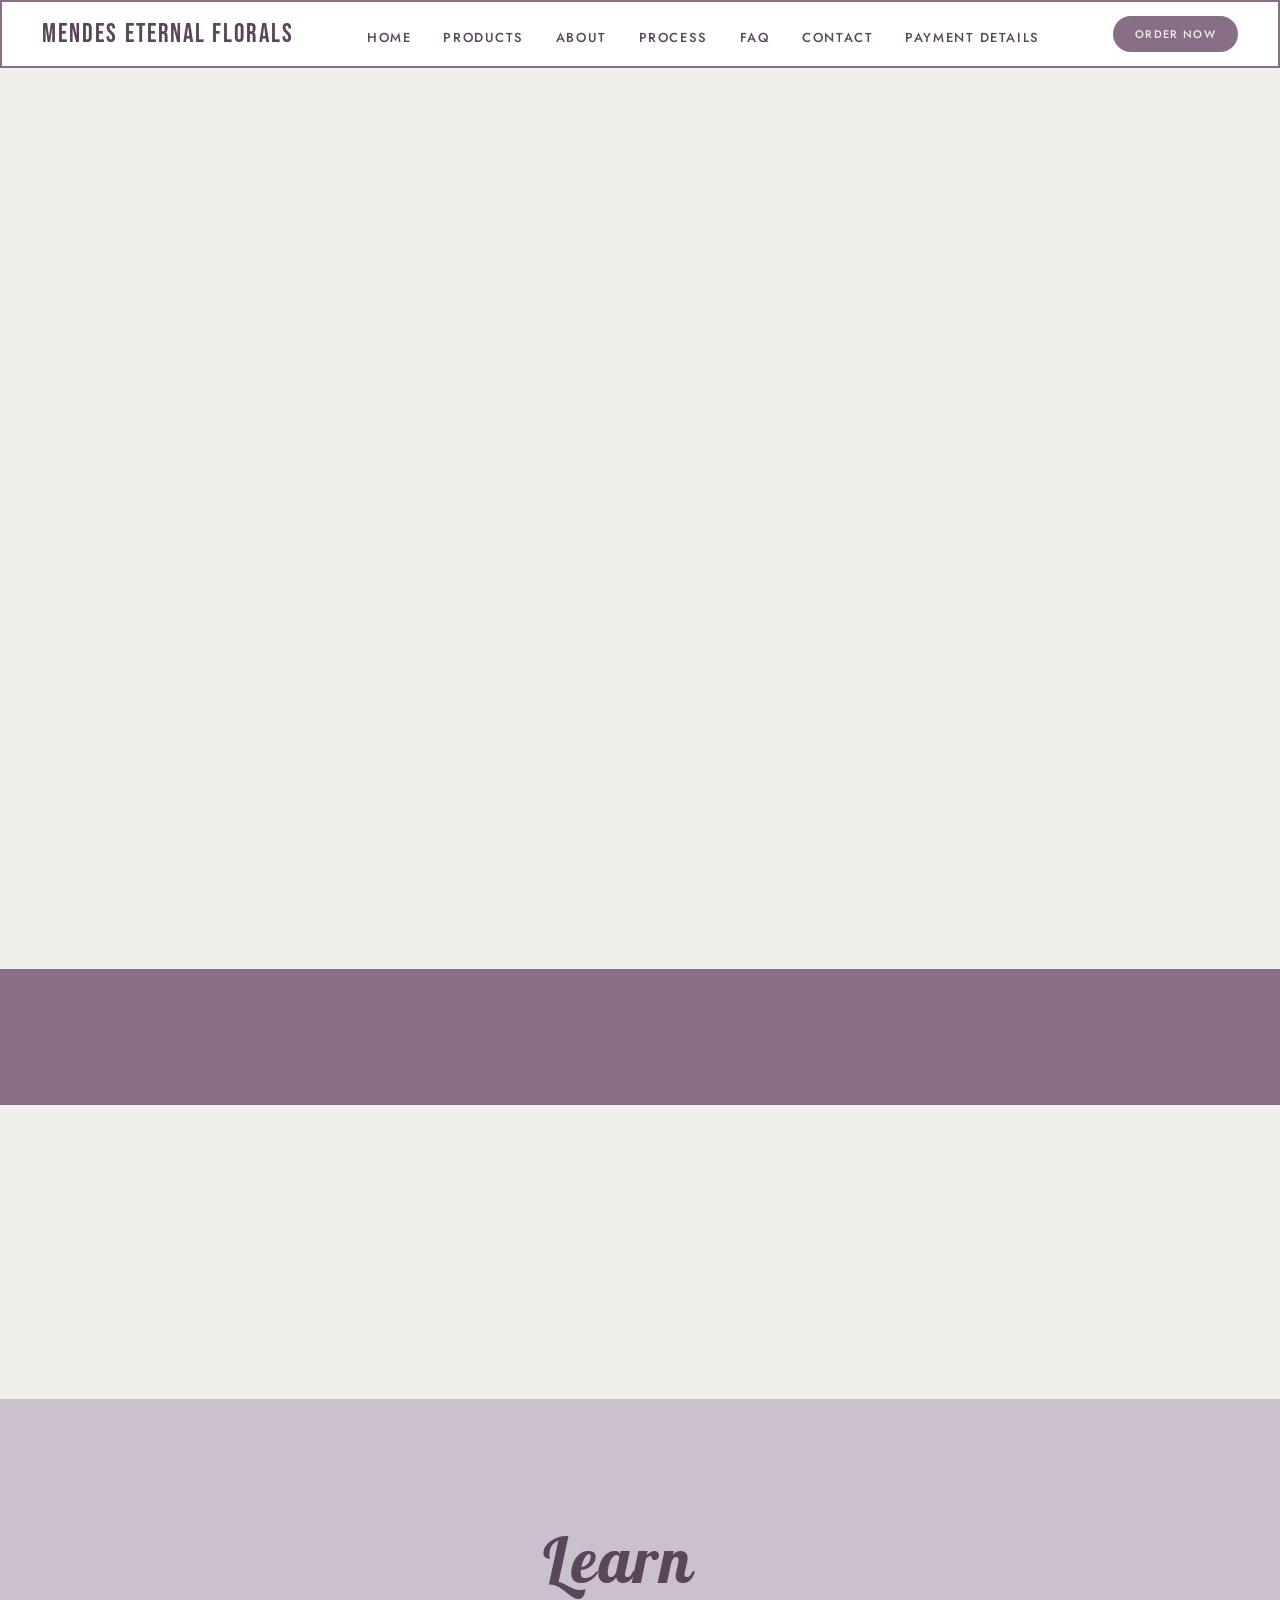
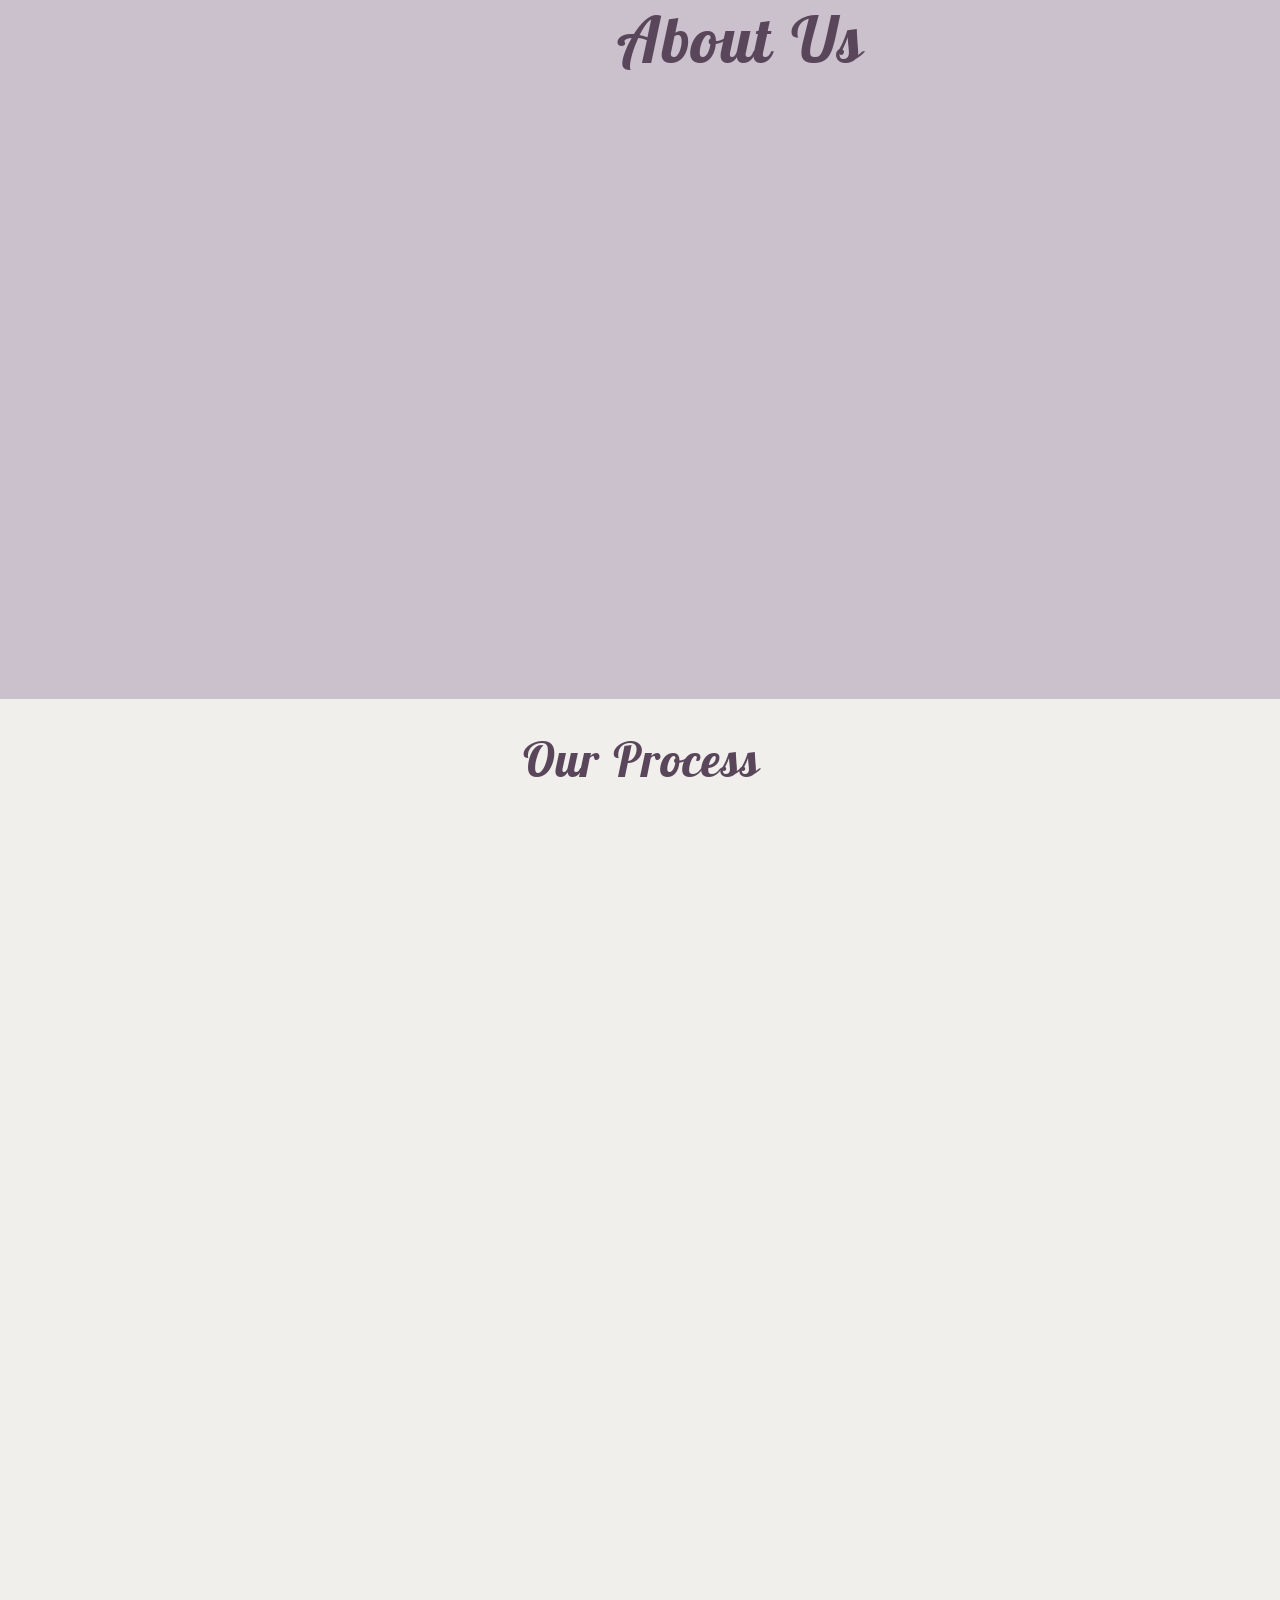
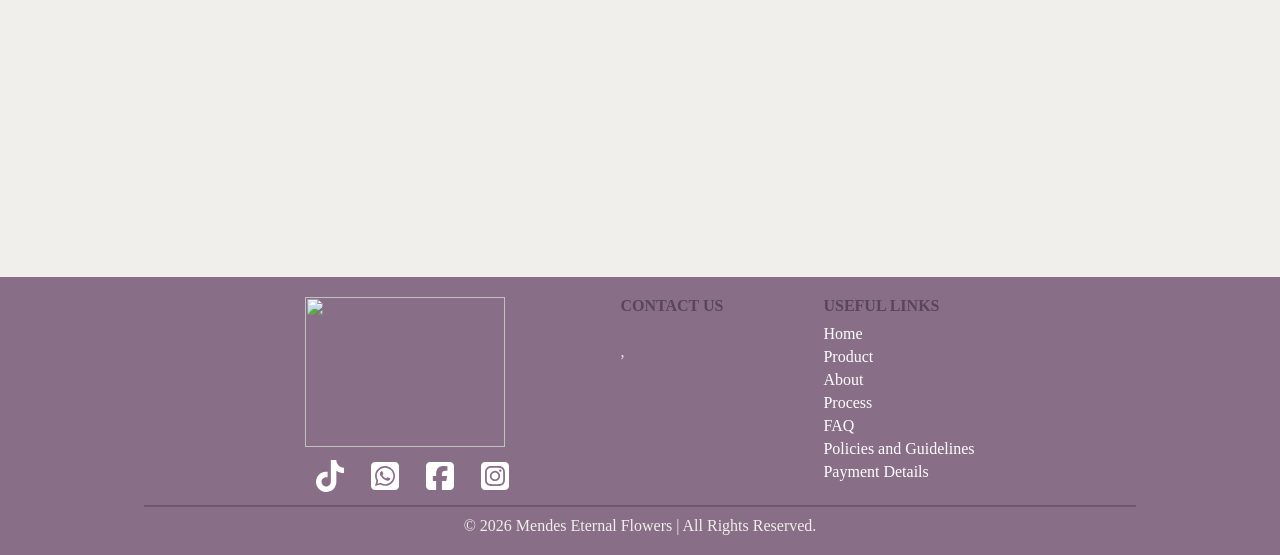
==== commit ecd95e7f: "init" ====
--- a/index.html
+++ b/index.html
@@ -187,7 +187,7 @@
           </div>
         </div>
         <div class="about-content-container hidden">
-          <h3>Our Story in Bloom</h3>
+          <h3>Our Story....</h3>
           <p>
             At Mendes Eternal Florals, we believe that every bouquet is more
             than flowers — it’s a message, a memory, and a story waiting to be
@@ -685,296 +685,6 @@
       </div>
     </div>
 
-    <script>
-      // ******************* FAQ ************************************
-      const questions = document.querySelectorAll(".faq-question");
-
-      questions.forEach((q) => {
-        q.addEventListener("click", () => {
-          const answer = q.nextElementSibling;
-          answer.style.display =
-            answer.style.display === "block" ? "none" : "block";
-        });
-      });
-
-      // ******************* PAYMENT MODAL ************************************
-
-      const paymentLinks = document.querySelectorAll(".payment-link");
-      const modal = document.getElementById("paymentModal");
-      const closeBtn = document.getElementById("closePayment");
-
-      // open modal from ANY payment link
-      paymentLinks.forEach((link) => {
-        link.addEventListener("click", (e) => {
-          e.preventDefault();
-          modal.style.display = "block";
-        });
-      });
-
-      // close modal
-      closeBtn.addEventListener("click", () => {
-        modal.style.display = "none";
-      });
-
-      // close when clicking outside
-      window.addEventListener("click", (e) => {
-        if (e.target === modal) {
-          modal.style.display = "none";
-        }
-      });
-
-      function goToPage() {
-        window.open("order.html", "_blank");
-      }
-
-      function observeElements() {
-        const elements = document.querySelectorAll(".hidden");
-
-        elements.forEach((el) => {
-          observer.observe(el);
-        });
-      }
-
-      document.addEventListener("DOMContentLoaded", () => {
-        const observer = new IntersectionObserver((entries) => {
-          entries.forEach((entry) => {
-            if (entry.isIntersecting) {
-              entry.target.classList.add("show");
-            }
-          });
-
-          observeElements();
-        });
-
-        const hiddenElements = document.querySelectorAll(".hidden");
-        hiddenElements.forEach((el) => observer.observe(el));
-      });
-
-      const hamburger = document.querySelector(".hamburger");
-      const navLinks = document.querySelector(".nav-links");
-      hamburger?.addEventListener("click", () =>
-        navLinks.classList.toggle("open"),
-      );
-
-      document.addEventListener("DOMContentLoaded", () => {
-        // Only run on mobile widths
-        if (window.innerWidth <= 480) {
-          const homeImage = document.querySelector(".home-image");
-          const homeImageImg = document.querySelector(".home-image img");
-
-          if (homeImage) {
-            homeImage.style.transform = "none";
-            homeImage.style.width = "100%";
-            homeImage.style.maxWidth = "100vw";
-            homeImage.style.margin = "0";
-            homeImage.style.padding = "0";
-          }
-
-          if (homeImageImg) {
-            homeImageImg.style.transform = "none";
-            homeImageImg.style.width = "100%";
-            homeImageImg.style.maxWidth = "100vw";
-            homeImageImg.style.height = "auto";
-            homeImageImg.style.display = "block";
-            homeImageImg.style.margin = "0";
-            homeImageImg.style.padding = "0";
-          }
-        }
-      });
-    </script>
-
-    <script type="module">
-      import { db } from "./firebase.js";
-      import {
-        collection,
-        getDocs,
-        query,
-        orderBy,
-      } from "https://www.gstatic.com/firebasejs/10.12.0/firebase-firestore.js";
-      import {
-        doc,
-        getDoc,
-      } from "https://www.gstatic.com/firebasejs/10.12.0/firebase-firestore.js";
-
-      // *********************************boutiques ********************************
-      const productsContainer = document.getElementById("productsContainer");
-
-      const colRef = collection(db, "products");
-
-      async function loadProducts() {
-        productsContainer.innerHTML = "";
-
-        const q = query(colRef, orderBy("createdAt", "asc"));
-        const snapshot = await getDocs(q);
-        snapshot.forEach((docItem) => {
-          const p = docItem.data();
-
-          productsContainer.innerHTML += `
-    <div class="card ">
-      <div class="card-inner" style="--clr: #f0efeb">
-        <div class="box">
-          <div class="imgBox">
-            <img src="${p.image}" alt="${p.name}" />
-          </div>
-          <div class="icon">
-            <a href="order.html"  target="_blank" class="iconBox">
-              <span class="material-symbols-outlined">arrow_outward</span>
-            </a>
-          </div>
-        </div>
-      </div>
-      <div class="content">
-        <h3>${p.name}</h3>
-        <p>${p.description || ""}</p>
-        <ul>
-          <li style="--clr-tag: #d3b19a" class="branding">R${p.price}</li>
-        </ul>
-      </div>
-    </div>
-  `;
-        });
-      }
-
-      loadProducts();
-
-      // ***************************add ons *****************************
-      const addonsContainer = document.getElementById("addonsContainer");
-      const addonsRef = collection(db, "addons");
-
-      async function loadAddons() {
-        addonsContainer.innerHTML = "";
-
-        const q = query(addonsRef, orderBy("createdAt", "asc"));
-        const snapshot = await getDocs(q);
-        snapshot.forEach((docItem) => {
-          const a = docItem.data();
-
-          addonsContainer.innerHTML += `
-      <div class="card">
-        <div class="card-inner" style="--clr: #f0efeb">
-          <div class="box">
-            <div class="imgBox">
-              <img src="${a.image}" alt="${a.name}" />
-            </div>
-            <div class="icon">
-              <a href="#"  target="_blank" class="iconBox">
-                <span class="material-symbols-outlined">arrow_outward</span>
-              </a>
-            </div>
-          </div>
-        </div>
-        <div class="content">
-          <h3>${a.name}</h3>
-          <p>${a.description || ""}</p>
-          <ul>
-            <li style="--clr-tag: #d3b19a" class="branding">R${a.price}</li>
-          </ul>
-        </div>
-      </div>
-    `;
-        });
-      }
-
-      loadAddons();
-
-      // **********************footer **********************
-      const contactDocRef = doc(db, "footer", "main");
-
-      const mapFrame = document.querySelector(".map iframe");
-
-      function updateMap(address) {
-        const mapFrame = document.querySelector(".map iframe");
-
-        const formatted = address.replace(/ /g, "+");
-        const newSrc = `https://www.google.com/maps?q=${formatted}&output=embed`;
-
-        mapFrame.src = ""; // force reset
-        setTimeout(() => {
-          mapFrame.src = newSrc;
-        }, 50);
-      }
-
-      async function loadContactsUI() {
-        const snap = await getDoc(contactDocRef);
-
-        if (!snap.exists()) return;
-
-        const data = snap.data();
-
-        updateMap(data.address);
-
-        // ================= CONTACT SECTION =================
-        document.getElementById("footer-email").innerText = data.email;
-        document.getElementById("footer-phone1").innerText = data.phone1;
-        document.getElementById("footer-phone2").innerText = data.phone2;
-        document.getElementById("footer-address").innerHTML = `
-                ${data.address}<br>
-                <span>${data.province}</span>,
-                <span>${data.postalCode}</span>
-              `;
-
-        document.getElementById("contact-email").innerText = data.email;
-        document.getElementById("contact-phone1").innerText = data.phone1;
-        document.getElementById("contact-phone2").innerText = data.phone2;
-        document.getElementById("contact-address").innerText = data.address;
-
-        // ================= SOCIAL LINKS =================
-        const tiktok = document.getElementById("tiktok");
-        const whatsapp = document.getElementById("whatsapp");
-        const facebook = document.getElementById("facebook");
-        const instagram = document.getElementById("instagram");
-
-        if (data.tiktok) {
-          tiktok.href = data.tiktok;
-        }
-
-        if (data.whatsapp) {
-          whatsapp.href = data.whatsapp;
-        }
-
-        if (data.facebook) {
-          facebook.href = data.facebook;
-        }
-
-        if (data.instagram) {
-          instagram.href = data.instagram;
-        }
-
-        console.log("FOOTER DATA:", data);
-      }
-
-      loadContactsUI();
-
-      // *******************payment modal *************************
-      async function loadPaymentMethods() {
-        const container = document.getElementById("paymentMethodsContainer");
-
-        if (!container) {
-          console.warn("Payment container not found");
-          return;
-        }
-
-        const snap = await getDocs(collection(db, "paymentMethods"));
-
-        if (snap.empty) {
-          container.innerHTML = "<p>No payment methods available.</p>";
-          return;
-        }
-
-        container.innerHTML = snap.docs
-          .map((doc) => {
-            const p = doc.data();
-
-            return `
-        <p>
-          <strong>${p.name}</strong>: 
-          <span>${p.value}</span>
-        </p>
-      `;
-          })
-          .join("");
-      }
-      loadPaymentMethods();
-    </script>
+    <script type="module" src="script.js"></script>
   </body>
 </html>
--- a/css/style.css
+++ b/css/style.css
@@ -989,7 +989,7 @@
   cursor: pointer;
 }
 
-/* ===== SCROLL ANIMATION BASE ===== */
+/**************************** SCROLL ANIMATION BASE ************************/
 .hidden {
   opacity: 0;
   transform: translateY(60px);
@@ -1001,7 +1001,7 @@
   transform: translateY(0) !important;
 }
 
-/* ===== VARIATIONS ===== */
+/*VARIATIONS */
 .fade-left {
   transform: translateX(-80px);
 }
@@ -1061,9 +1061,7 @@
   transition-delay: 0.6s;
 }
 
-/* ============================================================
-   HAMBURGER MENU (hidden by default, shown on mobile/tablet)
-   ============================================================ */
+/* HAMBURGER MENU (hidden by default, shown on mobile/tablet)*/
 .hamburger {
   display: none;
   flex-direction: column;
@@ -1096,9 +1094,7 @@
   display: block;
 }
 
-/* ============================================================
-   MOBILE — 320px to 480px
-   ============================================================ */
+/************************************** MOBILE — 320px to 480px****************************************/
 @media (max-width: 480px) {
   html,
   body {
@@ -1106,7 +1102,7 @@
     padding: 0;
   }
 
-  /* --- NAV --- */
+  /* NAV */
   body {
     padding-top: 60px;
   }
@@ -1156,7 +1152,7 @@
     display: none;
   }
 
-  /* --- HOME --- */
+  /* HOME  */
   .home {
     position: relative;
     min-height: 40vh;
@@ -1195,7 +1191,7 @@
     width: 100%;
     padding: 2rem 1.5rem;
     height: auto;
-    background: transparent; /* IMPORTANT */
+    background: transparent;
   }
 
   .home-image {
@@ -1226,7 +1222,7 @@
     font-size: 0.9rem;
   }
 
-  /* --- FEATURES --- */
+  /* FEATURES */
   .features {
     padding: 5px 10px;
   }
@@ -1287,7 +1283,7 @@
     margin: 0;
   }
 
-  /* --- ABOUT --- */
+  /* ABOUT */
   .about {
     height: auto;
     padding: 0px 20px 15px;
@@ -1368,7 +1364,7 @@
     text-align: center;
   }
 
-  /* --- PROCESS --- */
+  /* PROCESS */
   .process {
     padding: 30px 16px;
   }
@@ -1408,7 +1404,7 @@
     font-size: 1rem;
   }
 
-  /* --- FAQ --- */
+  /* FAQ */
   .faq {
     padding: 0px 0;
   }
@@ -1450,7 +1446,7 @@
     padding-left: 16px;
   }
 
-  /* --- CONTACT --- */
+  /* CONTACT */
   .contact {
     width: 95%;
     margin: 0px auto;
@@ -1478,7 +1474,7 @@
     align-items: center;
   }
 
-  /* --- CONTACT IMAGE --- */
+  /*CONTACT IMAGE */
   .contact-image-container {
     width: 100%;
     margin: 16px auto;
@@ -1508,7 +1504,7 @@
     font-size: 0.9rem;
   }
 
-  /* --- FOOTER --- */
+  /* FOOTER */
   footer {
     padding: 10px 0px;
   }
@@ -1545,7 +1541,7 @@
     text-align: center;
   }
 
-  /* --- MODAL --- */
+  /* MODAL*/
   .modal-content {
     margin: 20% auto;
     padding: 20px;
@@ -1560,11 +1556,9 @@
   }
 }
 
-/* ============================================================
-   SMALL TABLETS — 481px to 768px
-   ============================================================ */
+/************************************************ SMALL TABLETS — 481px to 768px *****************************************/
 @media (min-width: 481px) and (max-width: 1024px) {
-  /* --- NAV --- */
+  /* NAV */
   body {
     padding-top: 64px;
   }
@@ -1614,7 +1608,7 @@
     display: none;
   }
 
-  /* --- HOME --- */
+  /* HOME */
   .home {
     position: relative;
     min-height: 60vh;
@@ -1652,7 +1646,7 @@
     width: 100%;
     padding: 2rem 1.5rem;
     height: auto;
-    background: transparent; /* IMPORTANT */
+    background: transparent;
   }
 
   .home-image {
@@ -1682,8 +1676,7 @@
     margin: 24px auto;
   }
 
-  /* --- FEATURES --- */
-  /* --- NAV --- */
+  /* NAV */
   body {
     padding-top: 60px;
   }
@@ -1787,7 +1780,7 @@
     margin-bottom: 4px;
   }
 
-  /* --- ABOUT --- */
+  /* ABOUT */
   .about {
     height: auto;
     padding: 30px 24px 0px;
@@ -1878,7 +1871,7 @@
     text-align: center;
   }
 
-  /* --- PROCESS --- */
+  /* PROCESS */
   .process {
     padding: 30px 20px;
   }
@@ -1906,7 +1899,7 @@
     font-size: 1.05rem;
   }
 
-  /* --- FAQ --- */
+  /* FAQ  */
   .faq h2 {
     font-size: 2.2rem;
     margin-bottom: 28px;
@@ -1930,7 +1923,7 @@
     font-size: 1.6rem;
   }
 
-  /* --- CONTACT --- */
+  /* CONTACT */
   .contact {
     width: 95%;
     margin: 36px auto;
@@ -1954,7 +1947,7 @@
     font-size: 1.1rem;
   }
 
-  /* --- CONTACT IMAGE --- */
+  /* CONTACT IMAGE */
   .contact-image-container {
     width: 100%;
     margin: 16px auto;
@@ -1984,7 +1977,7 @@
     font-size: 1rem;
   }
 
-  /* --- FOOTER --- */
+  /*  FOOTER */
   .footer-container {
     flex-direction: column;
     gap: 28px;
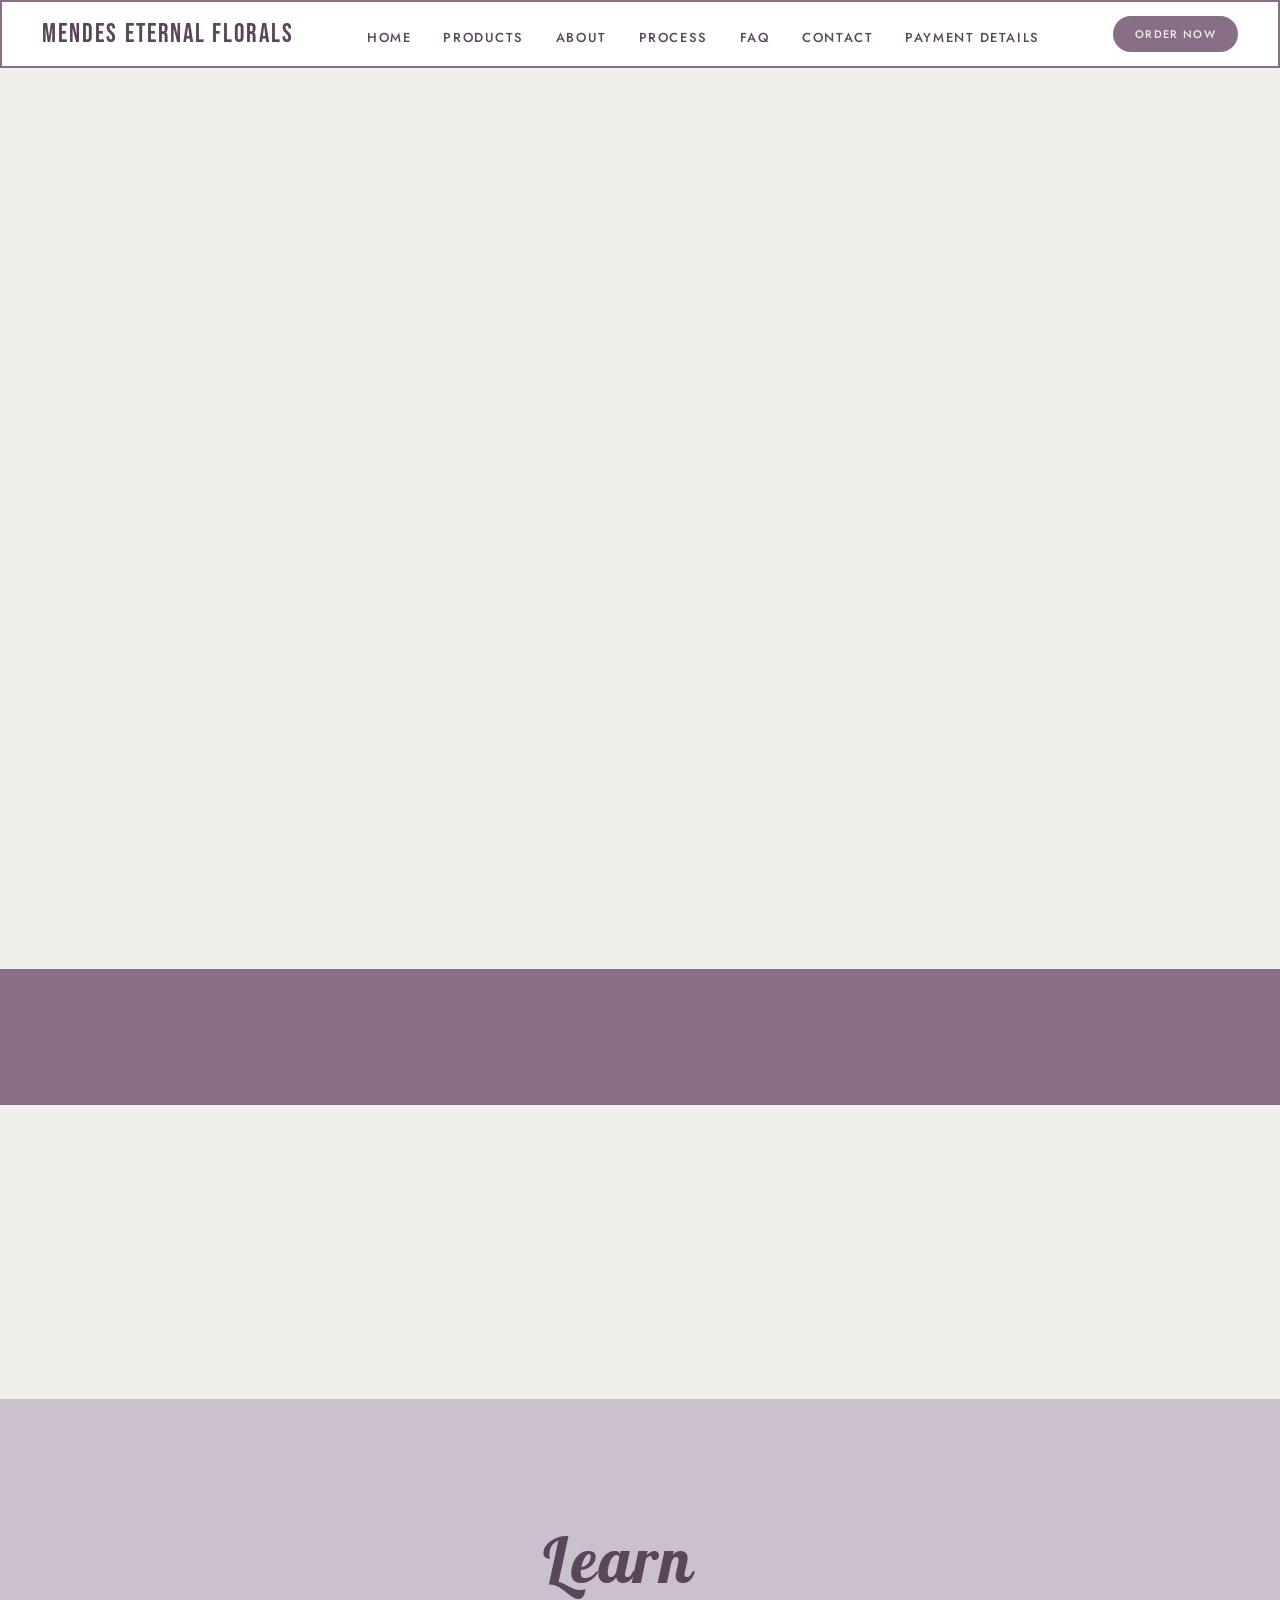
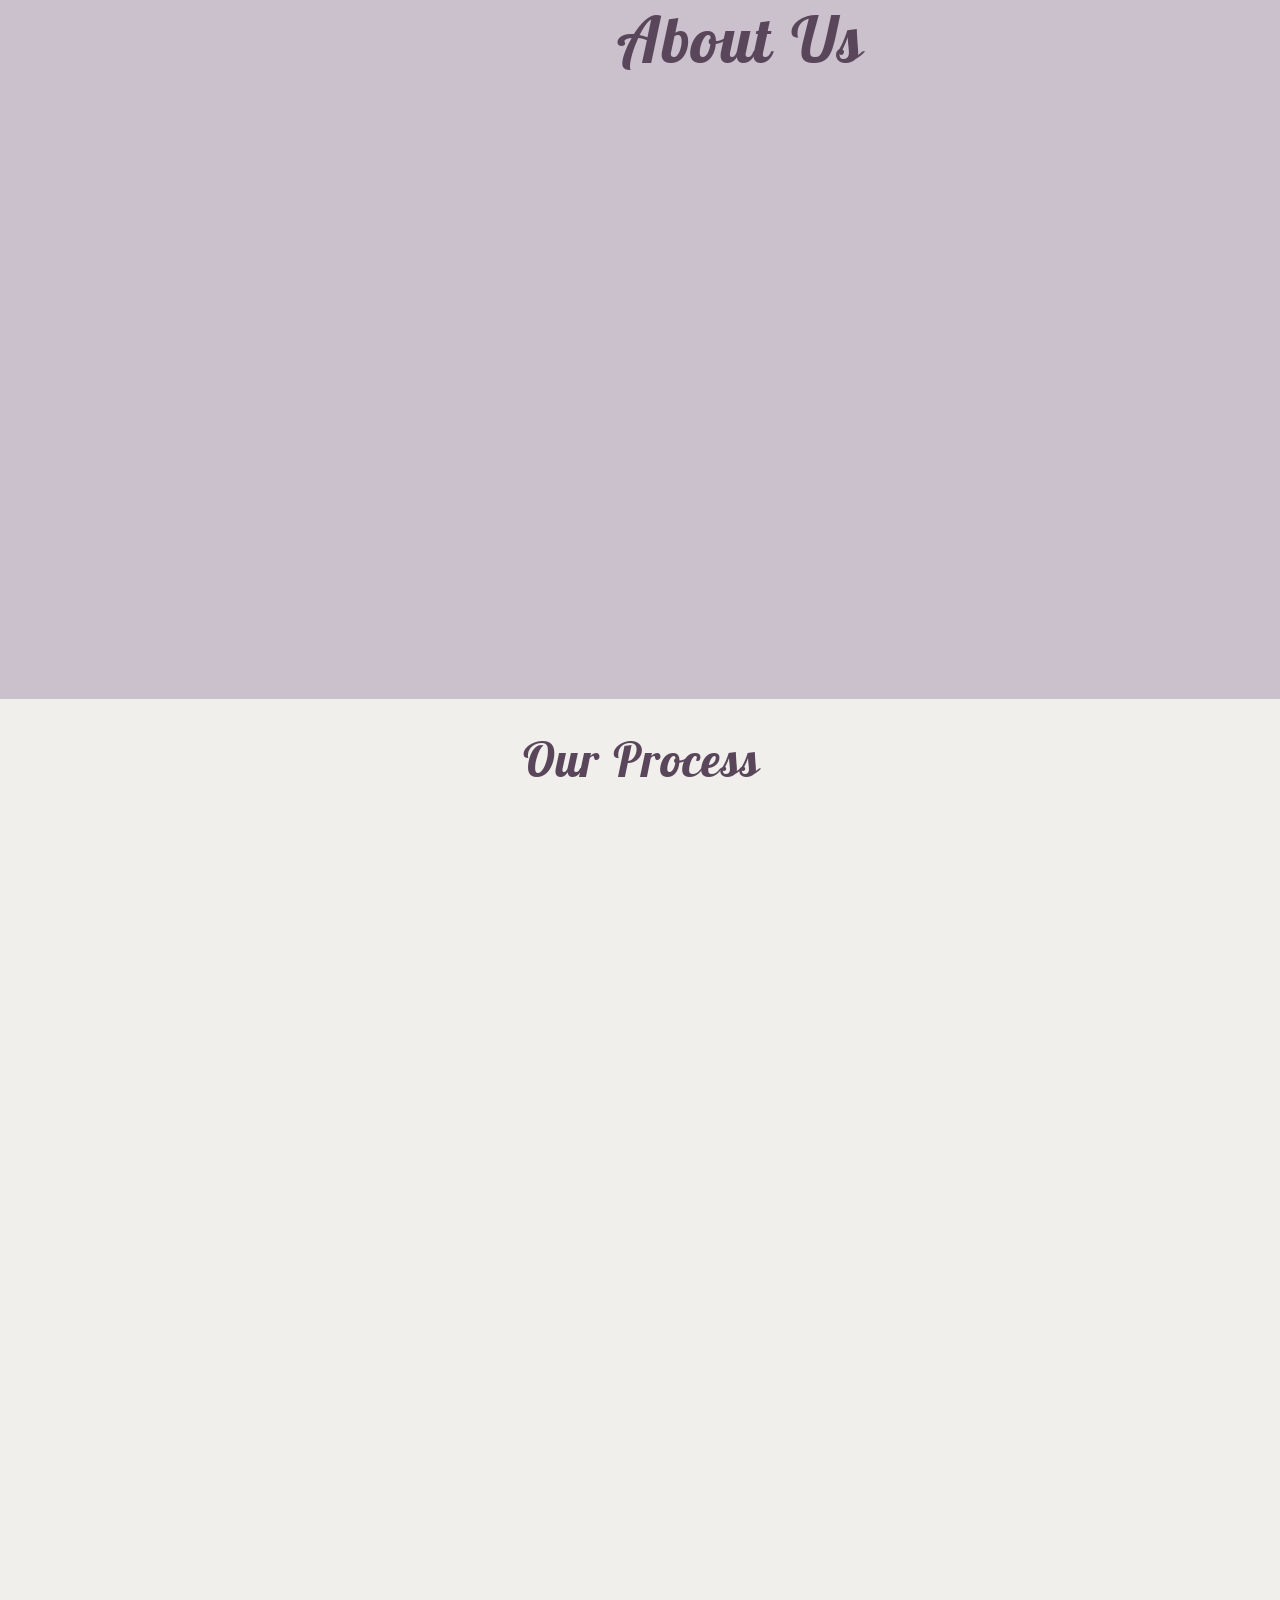
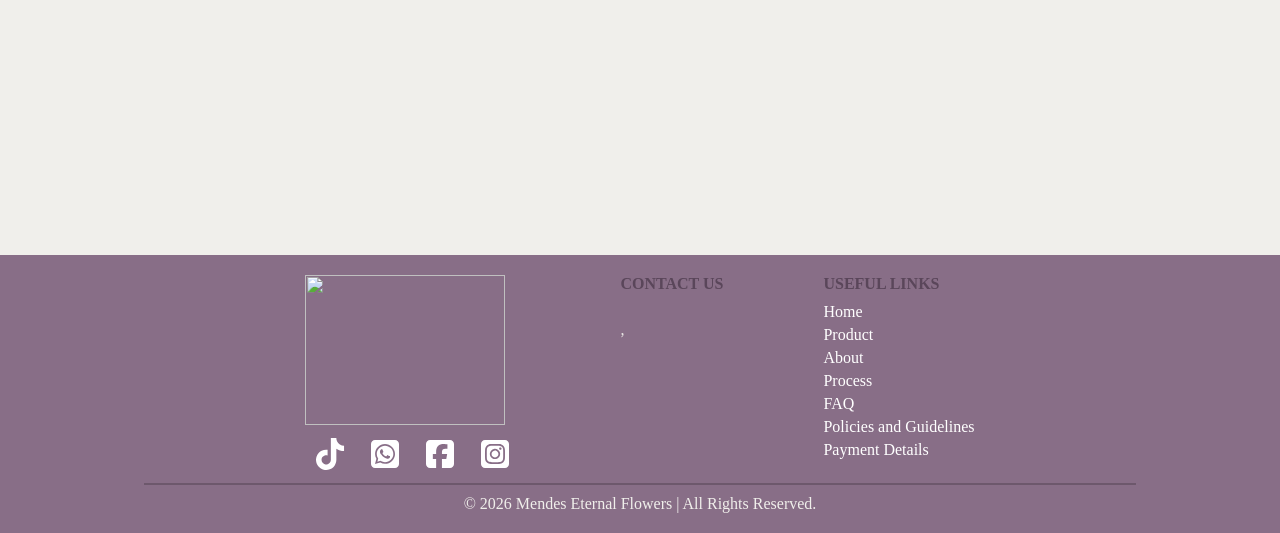
==== commit b147d59c: "Fixed the Process section" ====
--- a/index.html
+++ b/index.html
@@ -56,7 +56,9 @@
             Every Bouquet Tells a Story. Celebrate life’s special moments with
             roses crafted to last in memory and meaning.
           </p>
-          <button onclick="goToPage()">Place Order</button>
+          <button onclick="window.open('order.html', '_blank')">
+            Place Order
+          </button>
         </div>
 
         <div class="home-image fade-right">
@@ -210,103 +212,68 @@
     <section class="process" id="process">
       <div class="process-container">
         <h2 class="lobster-two-bold-italic">Our Process</h2>
+
         <div class="process-cards">
           <div class="process-card odd hidden slide-left">
             <div class="process-icon">
-              <svg
-                xmlns="http://www.w3.org/2000/svg"
-                height="48px"
-                viewBox="0 -960 960 960"
-                width="48px"
-                fill="#F0EFEB"
-              >
-                <path
-                  d="M465-613v-123H341v-60h124v-123h60v123h123v60H525v123h-60ZM239-101.21q-21-21.21-21-51T239.21-203q21.21-21 51-21T341-202.79q21 21.21 21 51T340.79-101q-21.21 21-51 21T239-101.21Zm404 0q-21-21.21-21-51T643.21-203q21.21-21 51-21T745-202.79q21 21.21 21 51T744.79-101q-21.21 21-51 21T643-101.21ZM62-820v-60h116l170 364h287.71L796-796h67L701-493q-11 19-28.56 30.5T634-451H331l-56 104h491v60H284q-37.66 0-57.33-30T224-378l64-118-148-324H62Z"
-                />
-              </svg>
+              <!-- icon unchanged -->
+              ...
             </div>
             <div class="process-content">
               <h3>STEP 01</h3>
-              <h4>Initial Consultation</h4>
-              <p>
-                Conducting thorough discovery sessions to understand your
-                business requirements and objectives. Our expert team analyzes
-                your needs to create a customized approach.
+              <h4>Choose Your Bouquet</h4>
+              <p>
+                Browse our collection and select the perfect bouquet style. You
+                can also request a fully custom design tailored to your occasion
+                and preferences.
               </p>
             </div>
           </div>
 
           <div class="process-card even hidden slide-right">
             <div class="process-icon">
-              <svg
-                xmlns="http://www.w3.org/2000/svg"
-                height="48px"
-                viewBox="0 -960 960 960"
-                width="48px"
-                fill="#F0EFEB"
-              >
-                <path
-                  d="M540-420q-50 0-85-35t-35-85q0-50 35-85t85-35q50 0 85 35t35 85q0 50-35 85t-85 35ZM220-280q-24.75 0-42.37-17.63Q160-315.25 160-340v-400q0-24.75 17.63-42.38Q195.25-800 220-800h640q24.75 0 42.38 17.62Q920-764.75 920-740v400q0 24.75-17.62 42.37Q884.75-280 860-280H220Zm100-60h440q0-42 29-71t71-29v-200q-42 0-71-29t-29-71H320q0 42-29 71t-71 29v200q42 0 71 29t29 71Zm480 180H100q-24.75 0-42.37-17.63Q40-195.25 40-220v-460h60v460h700v60ZM220-340v-400 400Z"
-                />
-              </svg>
+              <!-- icon unchanged -->
+              ...
             </div>
             <div class="process-content">
               <h3>STEP 02</h3>
-              <h4>Initial Consultation</h4>
-              <p>
-                Conducting thorough discovery sessions to understand your
-                business requirements and objectives. Our expert team analyzes
-                your needs to create a customized approach.
+              <h4>Customize Your Order</h4>
+              <p>
+                Personalize your bouquet with colours, wrapping styles, crowns,
+                glitter, and special add-ons to make it truly unique and
+                meaningful.
               </p>
             </div>
           </div>
 
           <div class="process-card odd hidden slide-left">
             <div class="process-icon">
-              <svg
-                xmlns="http://www.w3.org/2000/svg"
-                height="48px"
-                viewBox="0 -960 960 960"
-                width="48px"
-                fill="#F0EFEB"
-              >
-                <path
-                  d="M480-200q117 0 198.5-81.5T760-480q0-117-81.5-198.5T480-760v280L289-280q37 39 87 59.5T480-200Zm0 120q-82 0-155-31.5t-127.5-86Q143-252 111.5-325T80-480q0-83 31.5-156t86-127Q252-817 325-848.5T480-880q83 0 156 31.5T763-763q54 54 85.5 127T880-480q0 82-31.5 155T763-197.5q-54 54.5-127 86T480-80Zm0-60q142 0 241-99.5T820-480q0-142-99-241t-241-99q-141 0-240.5 99T140-480q0 141 99.5 240.5T480-140Zm0-340Z"
-                />
-              </svg>
+              <!-- icon unchanged -->
+              ...
             </div>
             <div class="process-content">
               <h3>STEP 03</h3>
-              <h4>Initial Consultation</h4>
-              <p>
-                Conducting thorough discovery sessions to understand your
-                business requirements and objectives. Our expert team analyzes
-                your needs to create a customized approach.
+              <h4>We Craft Your Bouquet</h4>
+              <p>
+                Our team carefully handcrafts your arrangement with attention to
+                detail, ensuring elegance, quality, and lasting beauty in every
+                bouquet.
               </p>
             </div>
           </div>
 
           <div class="process-card even hidden slide-right">
             <div class="process-icon">
-              <svg
-                xmlns="http://www.w3.org/2000/svg"
-                height="48px"
-                viewBox="0 -960 960 960"
-                width="48px"
-                fill="#F0EFEB"
-              >
-                <path
-                  d="m421-298 283-283-46-45-237 237-120-120-45 45 165 166Zm59 218q-82 0-155-31.5t-127.5-86Q143-252 111.5-325T80-480q0-83 31.5-156t86-127Q252-817 325-848.5T480-880q83 0 156 31.5T763-763q54 54 85.5 127T880-480q0 82-31.5 155T763-197.5q-54 54.5-127 86T480-80Zm0-60q142 0 241-99.5T820-480q0-142-99-241t-241-99q-141 0-240.5 99T140-480q0 141 99.5 240.5T480-140Zm0-340Z"
-                />
-              </svg>
+              <!-- icon unchanged -->
+              ...
             </div>
             <div class="process-content">
               <h3>STEP 04</h3>
-              <h4>Initial Consultation</h4>
-              <p>
-                Conducting thorough discovery sessions to understand your
-                business requirements and objectives. Our expert team analyzes
-                your needs to create a customized approach.
+              <h4>Delivery to Your Door</h4>
+              <p>
+                Once completed, your bouquet is securely packaged and delivered
+                to your chosen location, ensuring it arrives fresh, safe, and
+                beautiful.
               </p>
             </div>
           </div>
@@ -325,20 +292,47 @@
             </button>
             <div class="faq-answer">
               <p>
-                We specialize in customizable bouquets that blend elegance with
-                affordability, making every arrangement personal.
+                We specialize in customizable eternal bouquets that combine
+                elegance, affordability, and personal touches to make every
+                arrangement meaningful and memorable.
               </p>
             </div>
           </div>
 
           <div class="faq-item hidden slide-right">
             <button class="faq-question">
-              Do you deliver outside Johannesburg?
+              What occasions are your bouquets suitable for?
             </button>
             <div class="faq-answer">
               <p>
-                Yes, we deliver across Gauteng and can arrange special orders
-                for other regions.
+                Our bouquets are perfect for birthdays, anniversaries,
+                graduations, romantic surprises, and all special celebrations
+                worth remembering.
+              </p>
+            </div>
+          </div>
+
+          <div class="faq-item hidden slide-left">
+            <button class="faq-question">
+              Do you offer custom bouquet designs?
+            </button>
+            <div class="faq-answer">
+              <p>
+                Yes, you can fully customize your bouquet with colours, wrapping
+                styles, crowns, glitter finishes, and other personal add-ons.
+              </p>
+            </div>
+          </div>
+
+          <div class="faq-item hidden slide-right">
+            <button class="faq-question">
+              What are eternal or preserved flowers?
+            </button>
+            <div class="faq-answer">
+              <p>
+                Eternal flowers are specially preserved to maintain their beauty
+                for months or even years, unlike fresh flowers that fade within
+                days.
               </p>
             </div>
           </div>
@@ -349,56 +343,32 @@
             </button>
             <div class="faq-answer">
               <p>
-                Yes, we deliver across Gauteng and can arrange special orders
-                for other regions.
+                Yes, we deliver across Gauteng and can arrange special
+                nationwide deliveries depending on your location and order
+                requirements.
               </p>
             </div>
           </div>
 
           <div class="faq-item hidden slide-right">
+            <button class="faq-question">How do I place an order?</button>
+            <div class="faq-answer">
+              <p>
+                Simply click the “Order Now” button, complete your bouquet
+                selection and delivery details, and we will confirm your order
+                with you directly.
+              </p>
+            </div>
+          </div>
+
+          <div class="faq-item hidden slide-left">
             <button class="faq-question">
-              Do you deliver outside Johannesburg?
+              How far in advance should I place my order?
             </button>
             <div class="faq-answer">
               <p>
-                Yes, we deliver across Gauteng and can arrange special orders
-                for other regions.
-              </p>
-            </div>
-          </div>
-
-          <div class="faq-item hidden slide-left">
-            <button class="faq-question">
-              Do you deliver outside Johannesburg?
-            </button>
-            <div class="faq-answer">
-              <p>
-                Yes, we deliver across Gauteng and can arrange special orders
-                for other regions.
-              </p>
-            </div>
-          </div>
-
-          <div class="faq-item hidden slide-right">
-            <button class="faq-question">
-              Do you deliver outside Johannesburg?
-            </button>
-            <div class="faq-answer">
-              <p>
-                Yes, we deliver across Gauteng and can arrange special orders
-                for other regions.
-              </p>
-            </div>
-          </div>
-
-          <div class="faq-item hidden slide-left">
-            <button class="faq-question">
-              Do you deliver outside Johannesburg?
-            </button>
-            <div class="faq-answer">
-              <p>
-                Yes, we deliver across Gauteng and can arrange special orders
-                for other regions.
+                We recommend placing orders 24–48 hours in advance to ensure
+                availability, especially for custom or high-demand designs.
               </p>
             </div>
           </div>
@@ -407,13 +377,14 @@
         <div class="faq-form-container hidden">
           <div class="faq-form-content">
             <div class="text">
-              <h3>Have Unaswered Questions?</h3>
-              <p>
-                Fillout the form below with your enqueris and we will get back
-                to uu as soon as possible..
-              </p>
-            </div>
-          </div>
+              <h3>Have Unanswered Questions?</h3>
+              <p>
+                Fill out the form below with your enquiry and we will get back
+                to you as soon as possible.
+              </p>
+            </div>
+          </div>
+
           <div class="faq-form">
             <form action="https://formspree.io/f/xyklpqda" method="POST">
               <label for="email">Email</label>
@@ -538,7 +509,9 @@
         <h2>
           We are always ready to celebrate your love with timeless florals.
         </h2>
-        <button onclick="goToPage()">Get Started</button>
+        <button onclick="window.open('order.html', '_blank')">
+          Get Started
+        </button>
       </div>
     </div>
 
--- a/css/style.css
+++ b/css/style.css
@@ -114,7 +114,9 @@
 }
 
 /******************************** HOME section ****************************************/
-
+.home {
+  width: 95%;
+}
 .home h1 {
   font-size: 5rem;
   margin-bottom: 0;
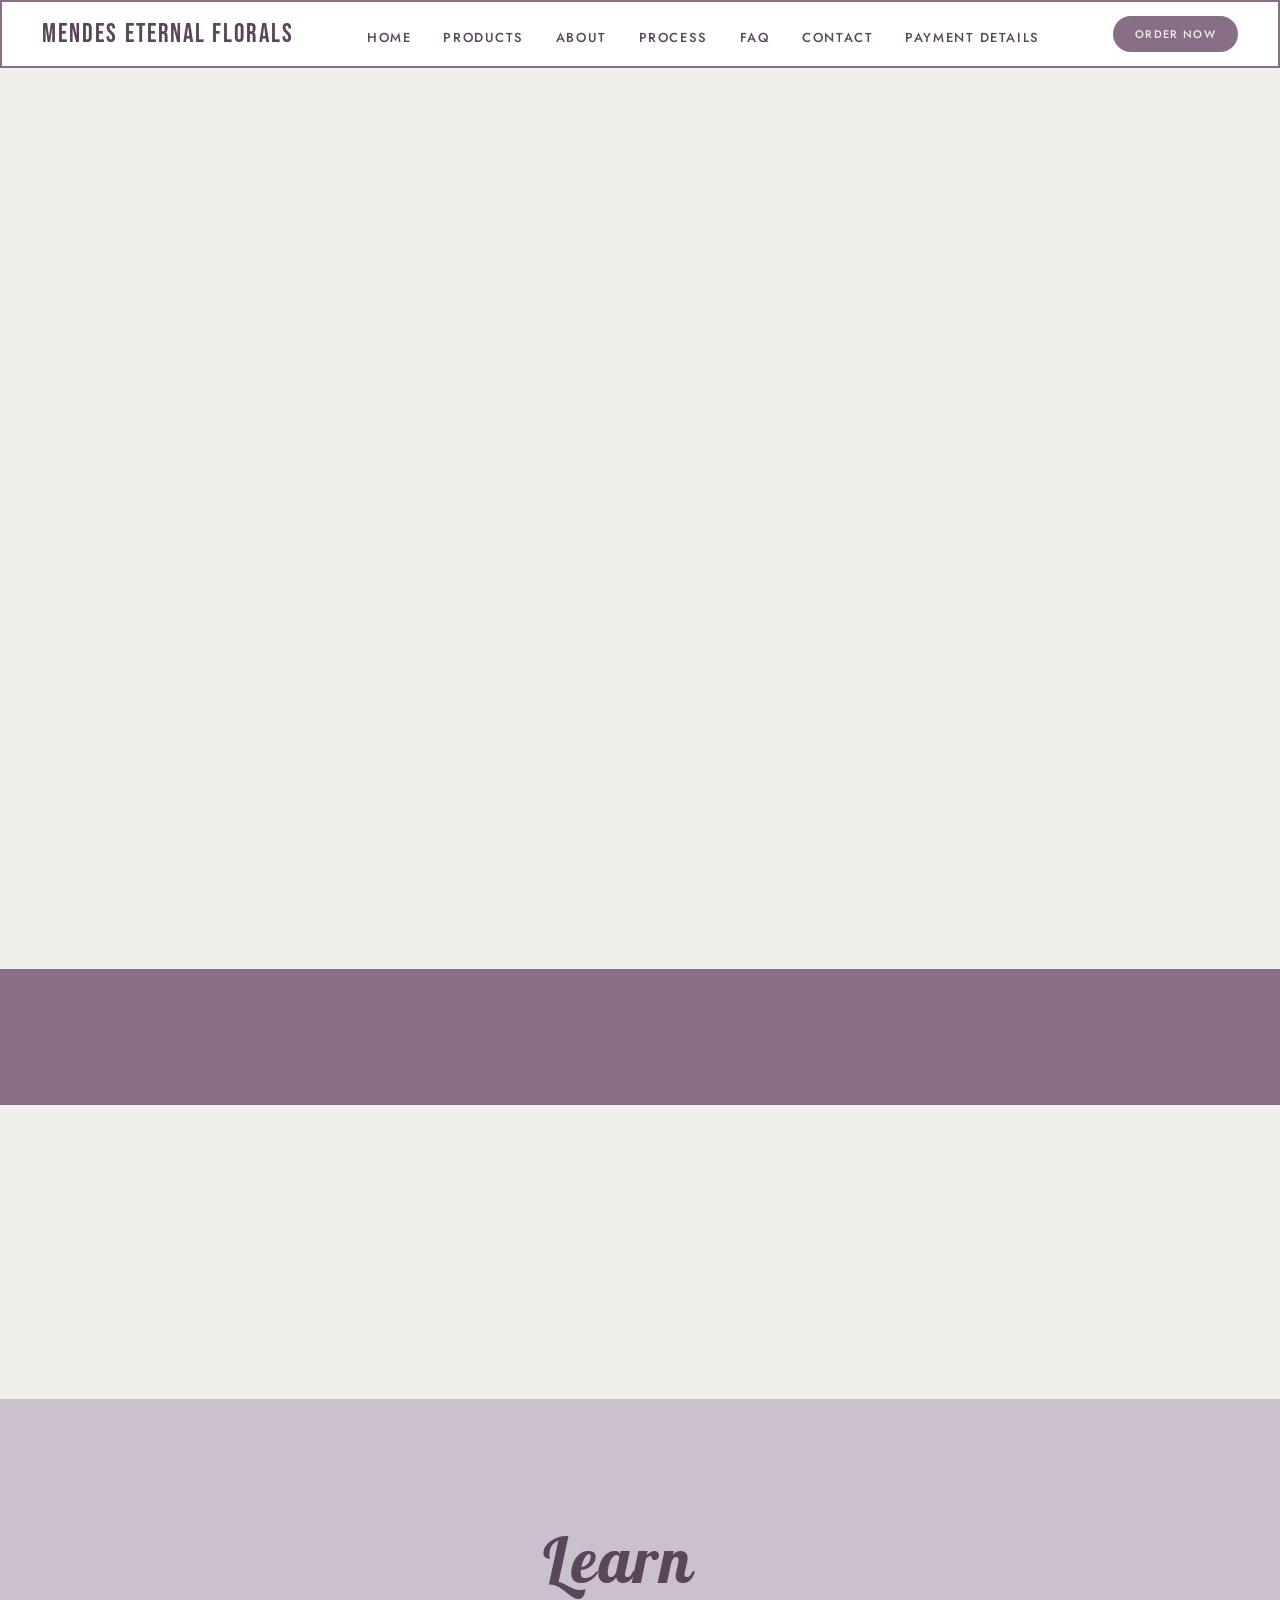
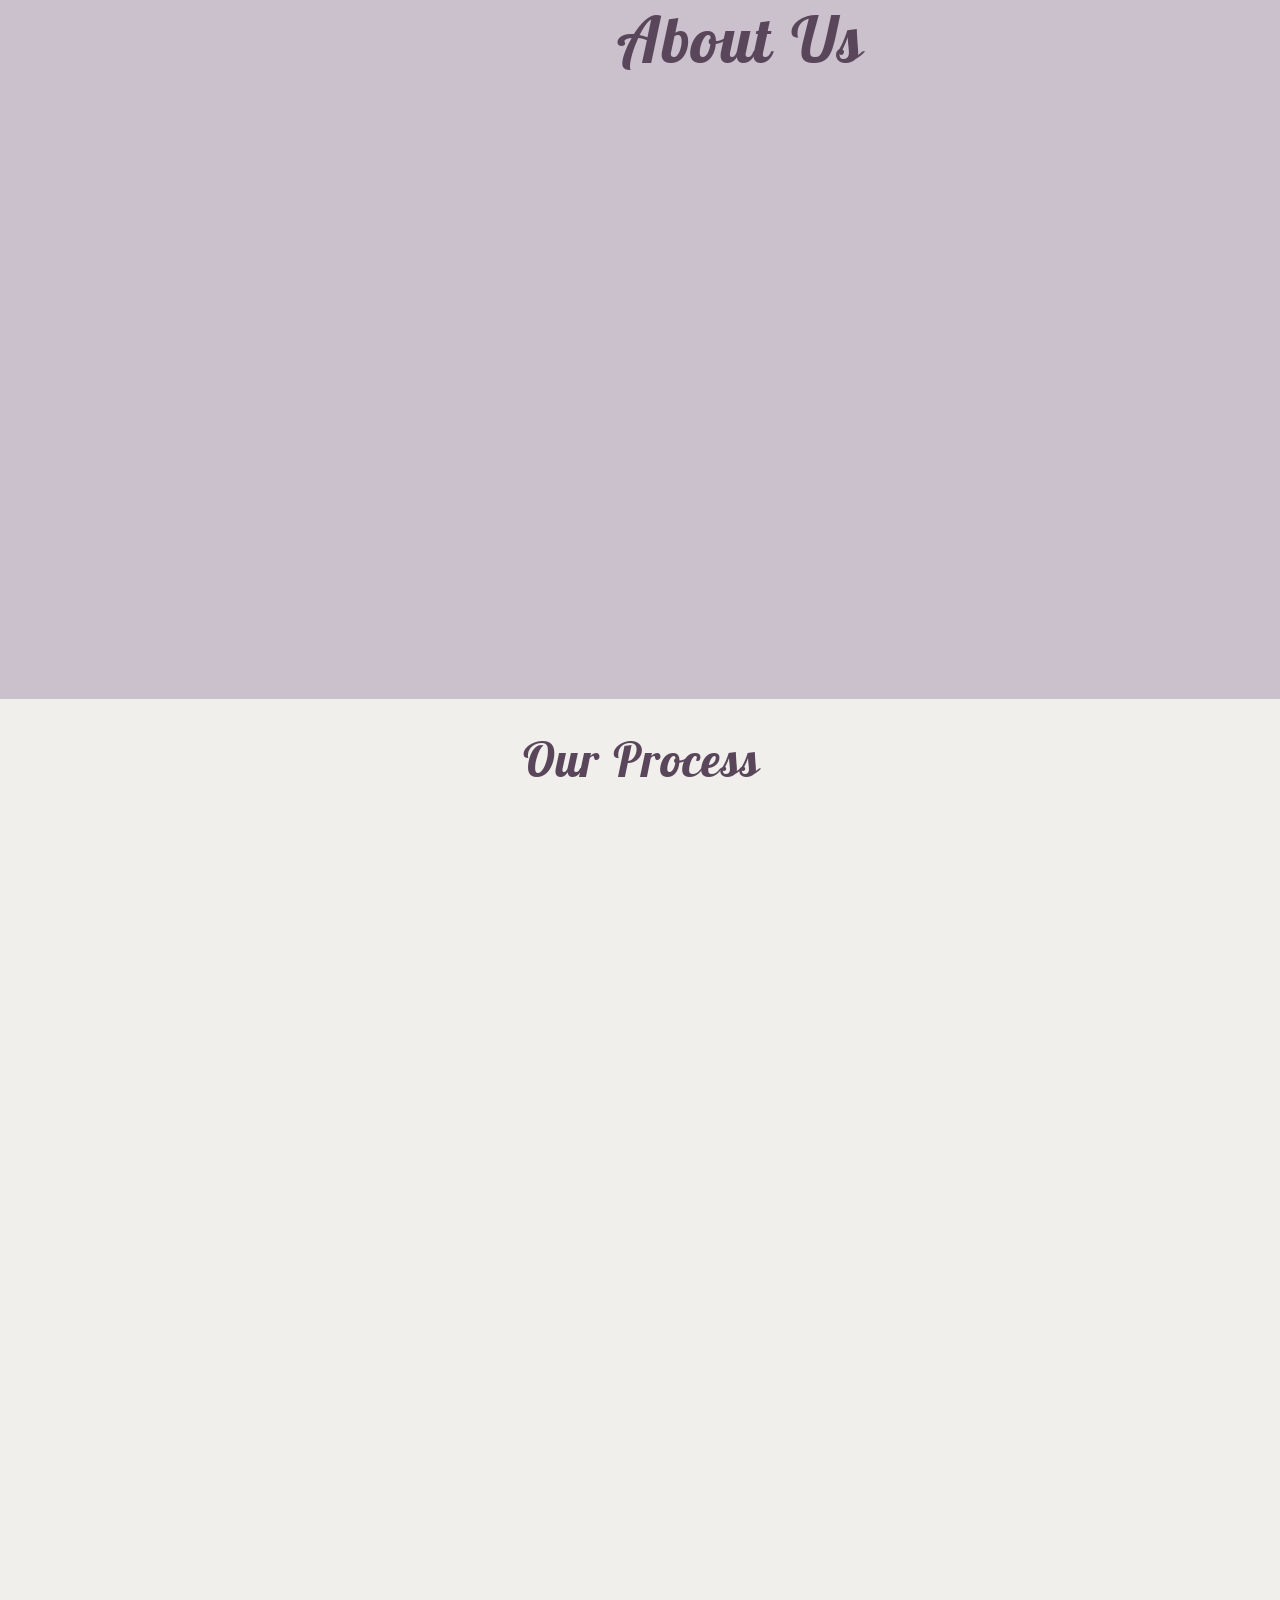
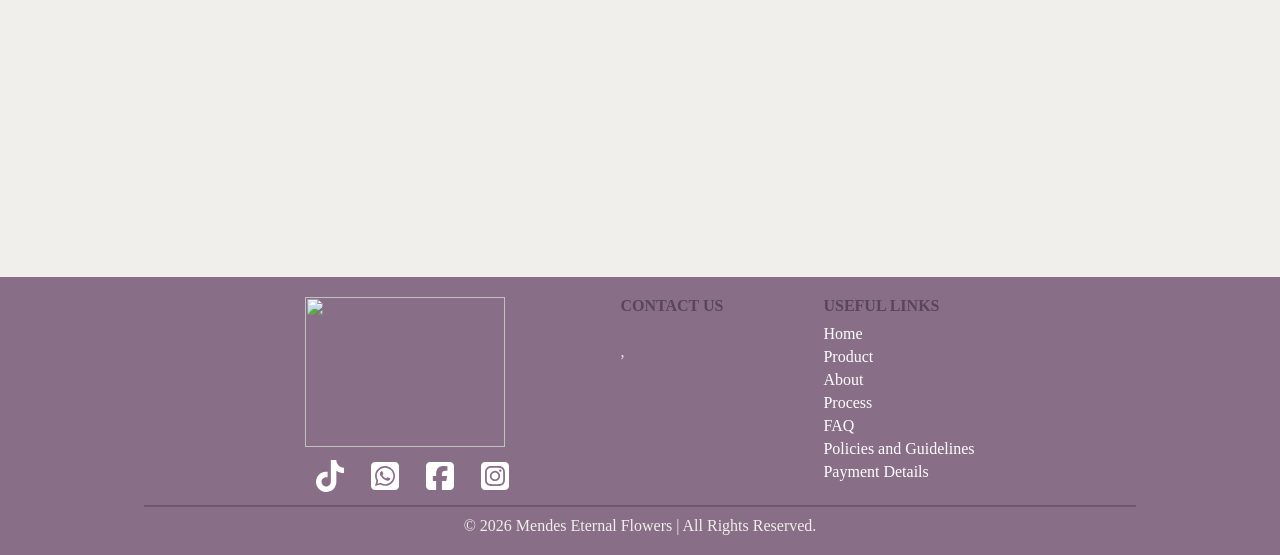
==== commit f806e0af: "added icons to the process section" ====
--- a/index.html
+++ b/index.html
@@ -212,68 +212,108 @@
     <section class="process" id="process">
       <div class="process-container">
         <h2 class="lobster-two-bold-italic">Our Process</h2>
-
         <div class="process-cards">
           <div class="process-card odd hidden slide-left">
             <div class="process-icon">
-              <!-- icon unchanged -->
-              ...
+              <svg
+                xmlns="http://www.w3.org/2000/svg"
+                height="48px"
+                viewBox="0 -960 960 960"
+                width="48px"
+                fill="#F0EFEB"
+              >
+                <path
+                  d="M465-613v-123H341v-60h124v-123h60v123h123v60H525v123h-60ZM239-101.21q-21-21.21-21-51T239.21-203q21.21-21 51-21T341-202.79q21 21.21 21 51T340.79-101q-21.21 21-51 21T239-101.21Zm404 0q-21-21.21-21-51T643.21-203q21.21-21 51-21T745-202.79q21 21.21 21 51T744.79-101q-21.21 21-51 21T643-101.21ZM62-820v-60h116l170 364h287.71L796-796h67L701-493q-11 19-28.56 30.5T634-451H331l-56 104h491v60H284q-37.66 0-57.33-30T224-378l64-118-148-324H62Z"
+                />
+              </svg>
             </div>
             <div class="process-content">
               <h3>STEP 01</h3>
-              <h4>Choose Your Bouquet</h4>
-              <p>
-                Browse our collection and select the perfect bouquet style. You
-                can also request a fully custom design tailored to your occasion
-                and preferences.
+              <h4>Place Your Order</h4>
+              <p>
+                You begin your experience by selecting your preferred bouquet
+                style or requesting a custom design, and submitting your order
+                through our simple <a href="booking.html">online form</a> so we
+                can capture all your preferences and occasion details
+                accurately.
               </p>
             </div>
           </div>
 
           <div class="process-card even hidden slide-right">
             <div class="process-icon">
-              <!-- icon unchanged -->
-              ...
+              <svg
+                xmlns="http://www.w3.org/2000/svg"
+                height="48px"
+                viewBox="0 -960 960 960"
+                width="48px"
+                fill="#F0EFEB"
+              >
+                <path
+                  d="M540-420q-50 0-85-35t-35-85q0-50 35-85t85-35q50 0 85 35t35 85q0 50-35 85t-85 35ZM220-280q-24.75 0-42.37-17.63Q160-315.25 160-340v-400q0-24.75 17.63-42.38Q195.25-800 220-800h640q24.75 0 42.38 17.62Q920-764.75 920-740v400q0 24.75-17.62 42.37Q884.75-280 860-280H220Zm100-60h440q0-42 29-71t71-29v-200q-42 0-71-29t-29-71H320q0 42-29 71t-71 29v200q42 0 71 29t29 71Zm480 180H100q-24.75 0-42.37-17.63Q40-195.25 40-220v-460h60v460h700v60ZM220-340v-400 400Z"
+                />
+              </svg>
             </div>
             <div class="process-content">
               <h3>STEP 02</h3>
-              <h4>Customize Your Order</h4>
-              <p>
-                Personalize your bouquet with colours, wrapping styles, crowns,
-                glitter, and special add-ons to make it truly unique and
-                meaningful.
+              <h4>Order Confirmation & Payment</h4>
+              <p>
+                Once your order is received, we carefully review all the
+                details, confirm availability, and then send you secure payment
+                instructions so your bouquet can be officially reserved and
+                scheduled for creation.
               </p>
             </div>
           </div>
 
           <div class="process-card odd hidden slide-left">
             <div class="process-icon">
-              <!-- icon unchanged -->
-              ...
+              <svg
+                xmlns="http://www.w3.org/2000/svg"
+                height="48px"
+                viewBox="0 -960 960 960"
+                width="48px"
+                fill="#F0EFEB"
+              >
+                <path
+                  d="M480-200q117 0 198.5-81.5T760-480q0-117-81.5-198.5T480-760v280L289-280q37 39 87 59.5T480-200Zm0 120q-82 0-155-31.5t-127.5-86Q143-252 111.5-325T80-480q0-83 31.5-156t86-127Q252-817 325-848.5T480-880q83 0 156 31.5T763-763q54 54 85.5 127T880-480q0 82-31.5 155T763-197.5q-54 54.5-127 86T480-80Zm0-60q142 0 241-99.5T820-480q0-142-99-241t-241-99q-141 0-240.5 99T140-480q0 141 99.5 240.5T480-140Zm0-340Z"
+                />
+              </svg>
             </div>
             <div class="process-content">
               <h3>STEP 03</h3>
-              <h4>We Craft Your Bouquet</h4>
-              <p>
-                Our team carefully handcrafts your arrangement with attention to
-                detail, ensuring elegance, quality, and lasting beauty in every
-                bouquet.
+              <h4>Handcrafting Your Bouquet</h4>
+              <p>
+                Our team starts the process of carefully designing and crafting
+                your bouquet with attention to detail, ensuring every
+                arrangement is beautifully balanced, elegant, and designed to
+                reflect the emotion behind your special occasion.
               </p>
             </div>
           </div>
 
           <div class="process-card even hidden slide-right">
             <div class="process-icon">
-              <!-- icon unchanged -->
-              ...
+              <svg
+                xmlns="http://www.w3.org/2000/svg"
+                height="48px"
+                viewBox="0 -960 960 960"
+                width="48px"
+                fill="#F0EFEB"
+              >
+                <path
+                  d="m421-298 283-283-46-45-237 237-120-120-45 45 165 166Zm59 218q-82 0-155-31.5t-127.5-86Q143-252 111.5-325T80-480q0-83 31.5-156t86-127Q252-817 325-848.5T480-880q83 0 156 31.5T763-763q54 54 85.5 127T880-480q0 82-31.5 155T763-197.5q-54 54.5-127 86T480-80Zm0-60q142 0 241-99.5T820-480q0-142-99-241t-241-99q-141 0-240.5 99T140-480q0 141 99.5 240.5T480-140Zm0-340Z"
+                />
+              </svg>
             </div>
             <div class="process-content">
               <h3>STEP 04</h3>
-              <h4>Delivery to Your Door</h4>
-              <p>
-                Once completed, your bouquet is securely packaged and delivered
-                to your chosen location, ensuring it arrives fresh, safe, and
-                beautiful.
+              <h4>Delivery to Your Doorstep</h4>
+              <p>
+                After your bouquet is completed and quality-checked, it is
+                carefully packaged and delivered to your chosen location,
+                ensuring it arrives fresh, secure, and ready to create a
+                memorable moment for you or your loved one.
               </p>
             </div>
           </div>
